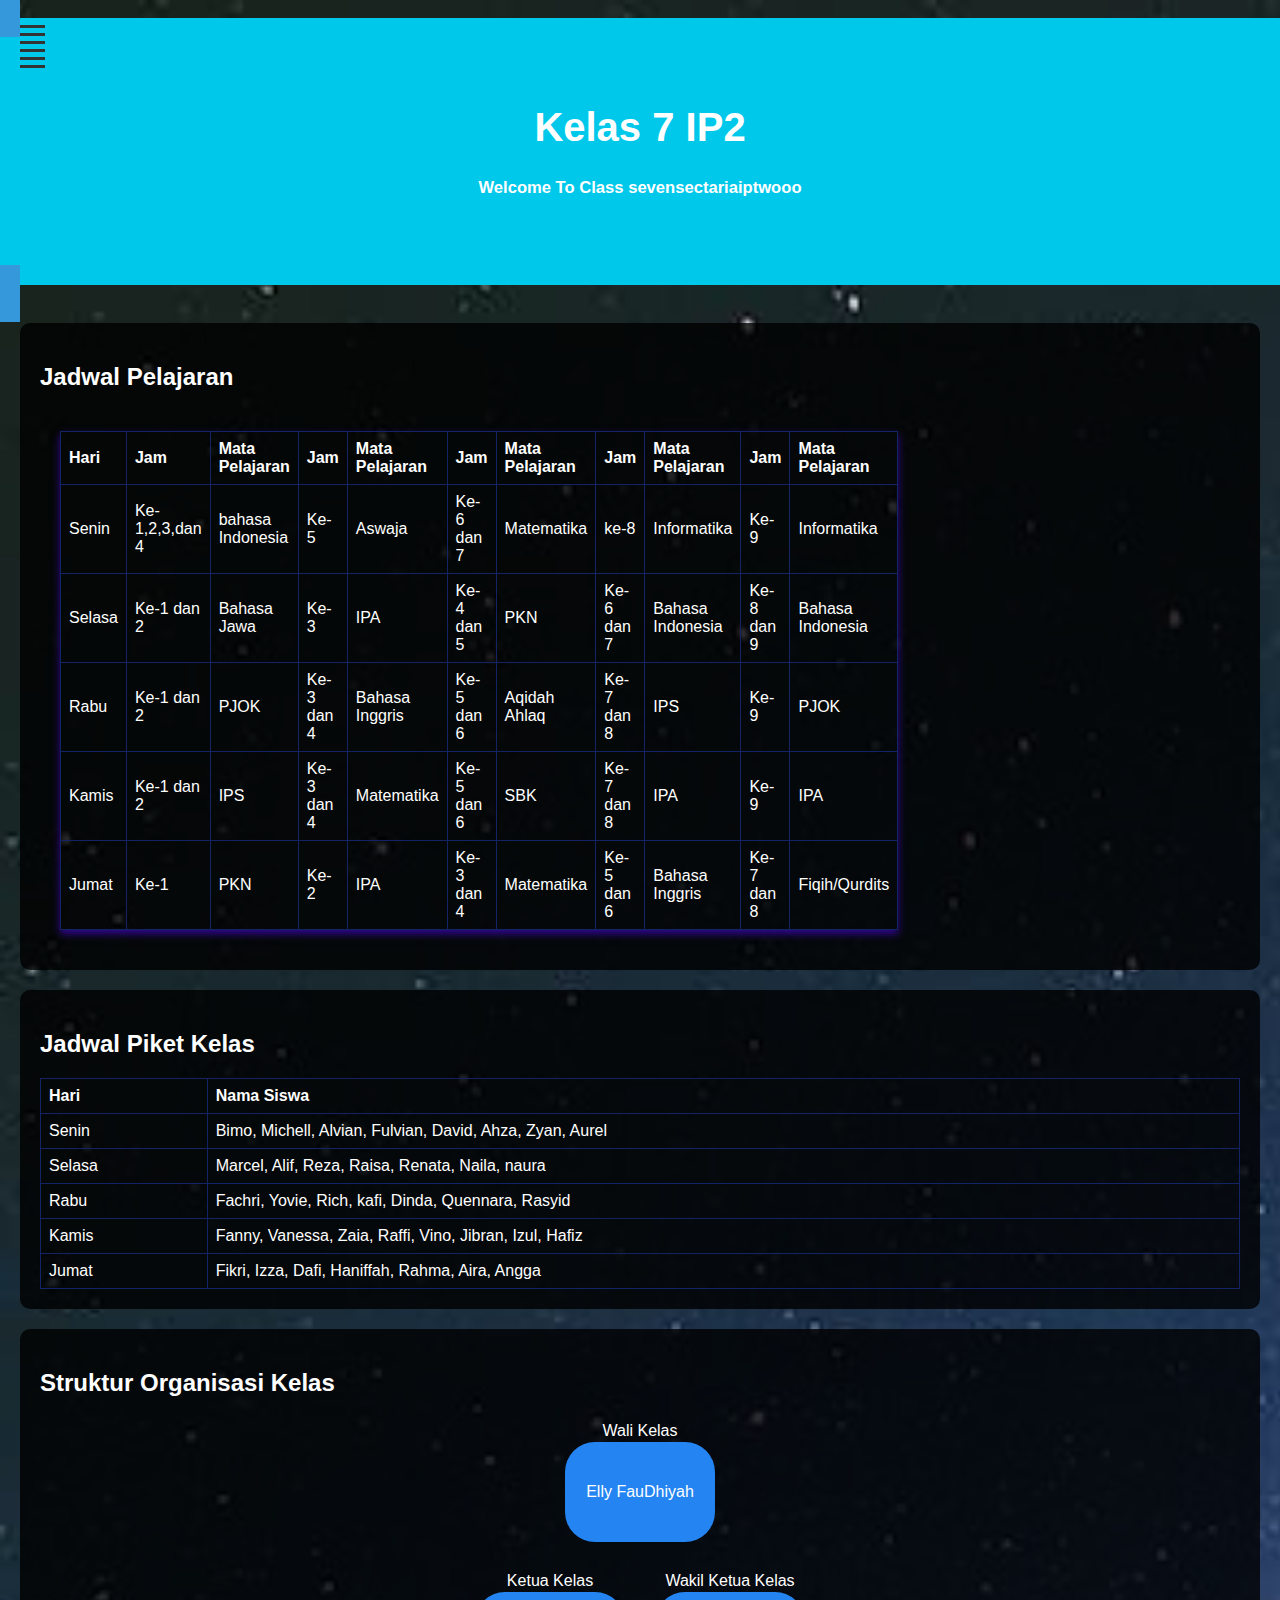
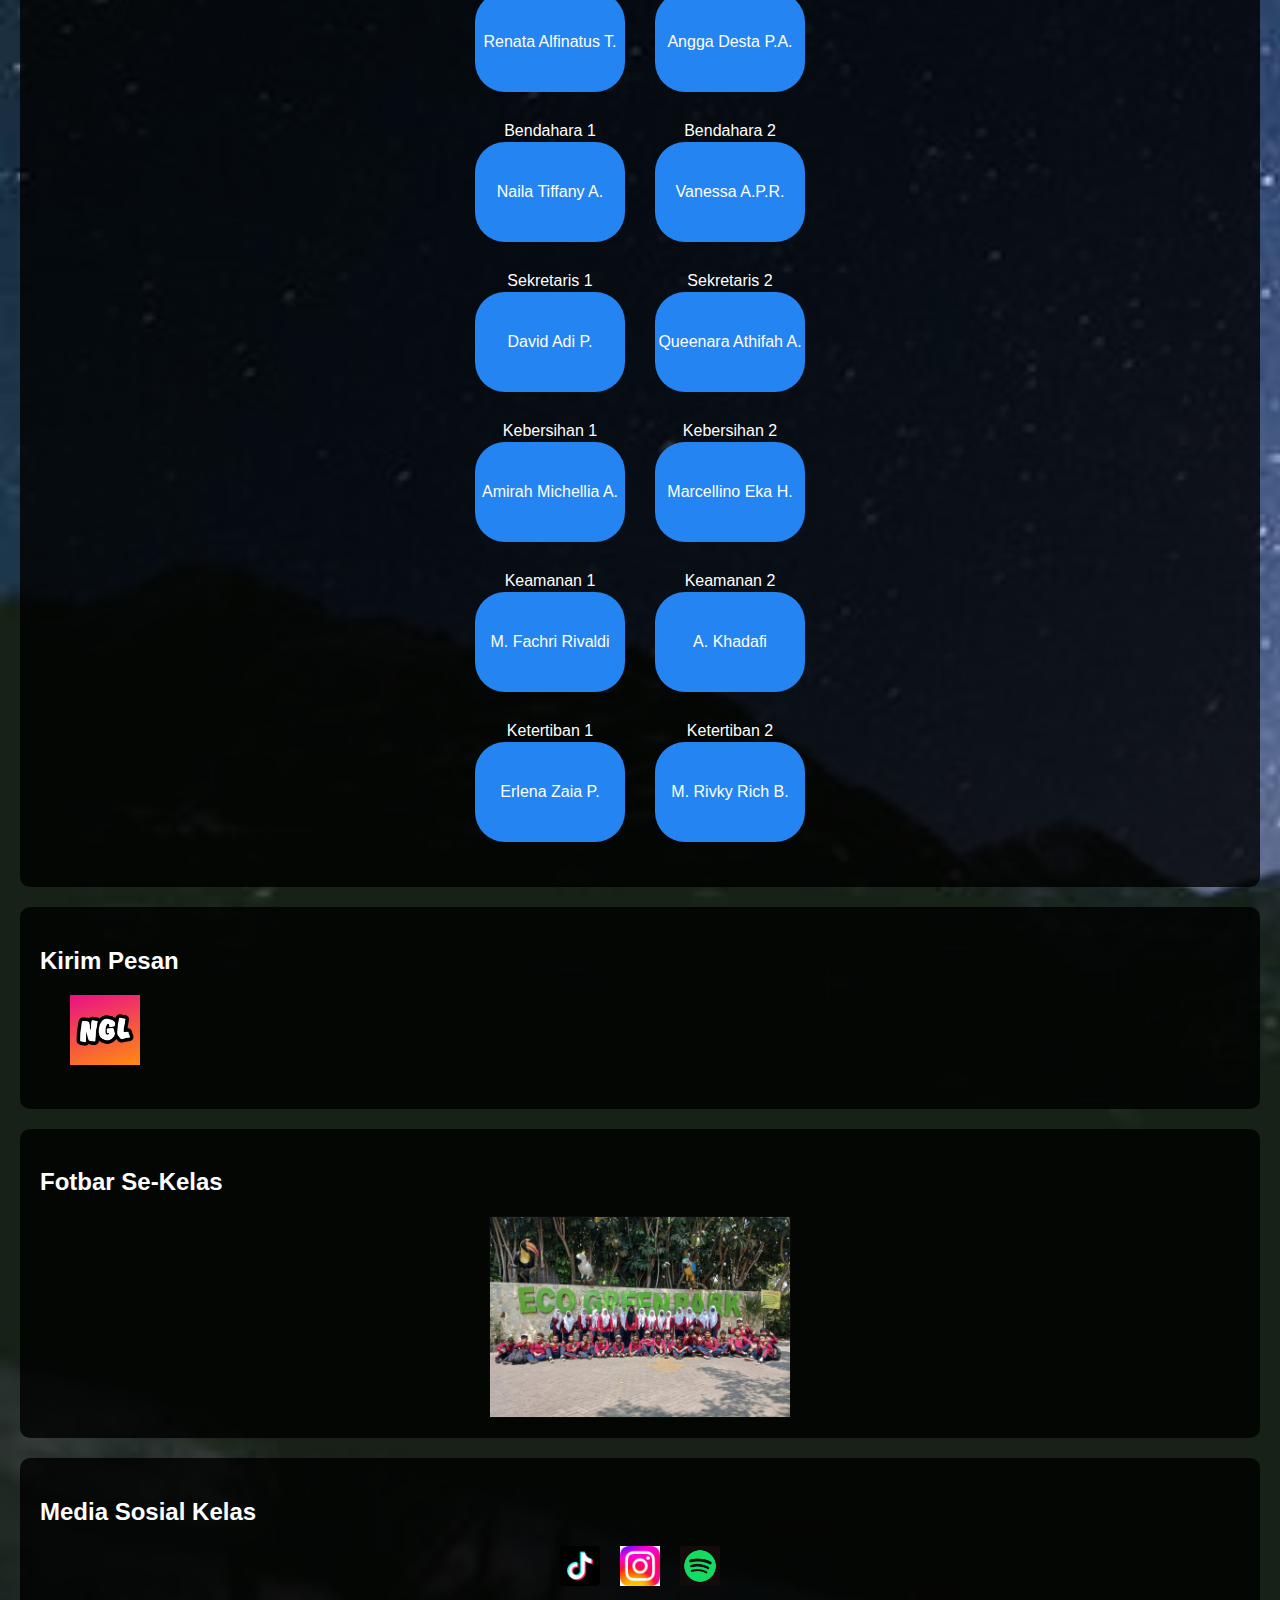
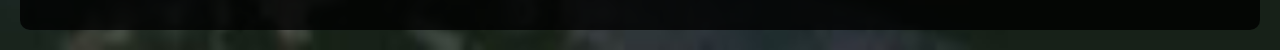
==== index.html @ a6d916be "Add files via upload" ====
<!DOCTYPE html>
<html lang="en">
<head>
  <meta charset="UTF-8">
  <meta name="viewport" content="width=device-width, initial-scale=1.0">
  <link rel="stylesheet" href="asset/styles/style.css" />
  <title> 7 IP2 website</title>
  
  

</head>
<body>
  

    <header class="clearfix">
    <div class="jumbotron">
    <h1>Kelas 7 IP2</h1>
    <h5>Welcome To Class sevensectariaiptwooo</h5>
    </div>
  </header>

  <div class="hamburger" onclick="toggleNav()">
     <span class="line"></span>
     <span class="line"></span>
     <span class="line"></span>
     <span class="line"></span>
     <span class="line"></span>
     <span class="line"></span>
     </div>

     <nav id="navbar">
        <li><a href="#Jadwal Pelajaran" onclick="closeNav()"> Pelajaran</a></li>
        <li><a href="#Jadwal Piket" onclick="closeNav()">Jadwal Piket</a></li>
        <li><a href="#Struktur Kelas" onclick="closeNav()">Struktur Kelas</a</>
        <li><a href="#Photo Kelas" onclick="closeNav()">Fotbar Se-Kelas</a></li>
        <li><a href="#Menfes" onclick="closeNav()">Menfes</a></li>
        <li><a href="#social-media" onclick="closeNav()">Medsos Kelas</a></li>
     </ul>
   </nav>
   
  

  <section>
    <h2 id="Jadwal Pelajaran">Jadwal Pelajaran</h2>
    <!-- Tambahkan jadwal pelajaran di sini -->
    <div class="table-container">
    <table class="card">
      <thead>
        <tr>
            <th>Hari</th>
            <th>Jam</th>
            <th>Mata Pelajaran</th>
            <th>Jam</th>
            <th>Mata Pelajaran</th>
            <th>Jam</th>
            <th>Mata Pelajaran</th>
            <th>Jam</th>
            <th>Mata Pelajaran</th>
            <th>Jam</th>
            <th>Mata Pelajaran</th>
        </tr>
      </thead>
      <tbody>
        
        <!-- Isi jadwal pelajaran disini -->
        <tr>
            <td>Senin</td>
            <td>Ke-1,2,3,dan 4</td>
            <td>bahasa Indonesia</td>
            <td>Ke-5</td>
            <td>Aswaja</td>
            <td>Ke-6 dan 7</td>
            <td>Matematika</td>
            <td>ke-8</td>
            <td>Informatika</td>
            <td>Ke-9</td>
            <td>Informatika</td>
        </tr>
        <tr>
            <td>Selasa</td>
            <td>Ke-1 dan 2</td>
            <td>Bahasa Jawa</td>
            <td>Ke-3</td>
            <td>IPA</td>
            <td>Ke-4 dan 5</td>
            <td>PKN</td>
            <td>Ke-6 dan 7</td>
            <td>Bahasa Indonesia</td>
            <td>Ke-8 dan 9</td>
            <td>Bahasa Indonesia</td>
        </tr>
        <tr>
            <td>Rabu</td>
            <td>Ke-1 dan 2</td>
            <td>PJOK</td>
            <td>Ke-3 dan 4</td>
            <td>Bahasa Inggris</td>
            <td>Ke-5 dan 6</td>
            <td>Aqidah Ahlaq</td>
            <td>Ke-7 dan 8</td>
            <td>IPS</td>
            <td>Ke-9</td>
            <td>PJOK</td>
        </tr>
        <tr>
            <td>Kamis</td>
            <td>Ke-1 dan 2</td>
            <td>IPS</td>
            <td>Ke-3 dan 4</td>
            <td>Matematika</td>
            <td>Ke-5 dan 6</td>
            <td>SBK</td>
            <td>Ke-7 dan 8</td>
            <td>IPA</td>
            <td>Ke-9</td>
            <td>IPA</td>
        </tr>
        <tr>
            <td>Jumat</td>
            <td>Ke-1</td>
            <td>PKN</td>
            <td>Ke-2</td>
            <td>IPA</td>
            <td>Ke-3 dan 4</td>
            <td>Matematika</td>
            <td>Ke-5 dan 6</td>
            <td>Bahasa Inggris</td>
            <td>Ke-7 dan 8</td>
            <td>Fiqih/Qurdits</td>
        </tr>
        <!-- Tambahkan baris lainnya sesuai kebutuhan -->
      </tbody>
    </table>
  </div>
      <!-- Tambahkan baris sesuai kebutuhan -->
 
  </section>

  <section>
    <h2 id="Jadwal Piket">Jadwal Piket Kelas</h2>
    <!-- Tambahkan jadwal piket di sini --><table>
            <tr>
              <th>Hari</th>
              <th>Nama Siswa</th>
          </tr>
          <!-- Isi jadwal piket disini -->
          <tr>
              <td>Senin</td>
              <td>Bimo, Michell, Alvian, Fulvian, David, Ahza, Zyan, Aurel</td>
          </tr>
          <tr>
              <td>Selasa</td>
              <td>Marcel, Alif, Reza, Raisa, Renata, Naila, naura</td>
          </tr>
          <tr>
              <td>Rabu</td>
              <td>Fachri, Yovie, Rich, kafi, Dinda, Quennara, Rasyid</td>
          </tr>
          <tr>
              <td>Kamis</td>
              <td>Fanny, Vanessa, Zaia, Raffi, Vino, Jibran, Izul, Hafiz</td>
          </tr>
          <tr>
              <td>Jumat</td>
              <td>Fikri, Izza, Dafi, Haniffah, Rahma, Aira, Angga</td>
          </tr>
          <!-- Tambahkan baris sesuai kebutuhan -->
      </table>

  </section>

  <section id="Struktur Kelas">
    <h2>Struktur Organisasi Kelas</h2>
    <div class="sammy-wrap" >
    <div id="container">
      <div class="box">
        <span class="task">Wali Kelas</span>
        <span class="name">Elly FauDhiyah</span>
      </div>
      </div>
      <div id="contaiker">
      <div class="branch left">
        <div class="box">
          <span class="task">Ketua Kelas</span>
          <span class="name">Renata Alfinatus T.</span>
        </div>
        <div class="box">
          <span class="task">Bendahara 1</span>
          <span class="name">Naila Tiffany A.</span>
        </div>
        <div class="box">
          <span class="task">Sekretaris 1</span>
          <span class="name">David Adi P.</span>
        </div>
        <div class="box">
          <span class="task">Kebersihan 1</span>
          <span class="name">Amirah Michellia A.</span>
        </div>
        <div class="box">
          <span class="task">Keamanan 1</span>
          <span class="name">M. Fachri Rivaldi</span>
        </div>
        <div class="box">
          <span class="task">Ketertiban 1</span>
          <span class="name">Erlena Zaia P.</span>
        </div>
      </div>
      <div class="branch right">
        <div class="box">
          <span class="task">Wakil Ketua Kelas</span>
          <span class="name">Angga Desta P.A.</span>
        </div>
        <div class="box">
          <span class="task">Bendahara 2</span>
          <span class="name">Vanessa A.P.R.</span>
        </div>
        <div class="box">
          <span class="task">Sekretaris 2</span>
          <span class="name">Queenara Athifah A.</span>
        </div>
        <div class="box">
          <span class="task">Kebersihan 2</span>
          <span class="name">Marcellino Eka H.</span>
        </div>
        <div class="box">
          <span class="task">Keamanan 2</span>
          <span class="name">A. Khadafi</span>
        </div>
        <div class="box">
          <span class="task">Ketertiban 2</span>
          <span class="name">M. Rivky Rich B.</span>
        </div>
      </div>
    </div>
    <svg id="lines"></svg>
    </div>
  
  </section>

  
  </section>

  <section id="Menfes">
    <h2>Kirim Pesan</h2>
    <!-- Tambahkan meme atau menfes di sini -->

  <div class="menfes-icons">
      <a href="https://confess.ngl.link/webkelas7ip2" target="_blank">
        <img src="asset/halaman-profil-VII IP2-images/image/unnamed.png" alt="NGL">
      </a>
  </div>
  </section>

  <section id="Photo Kelas">
    <h2>Fotbar Se-Kelas</h2>
    <!-- Tambahkan foto bersama kelas di sini -->
    <div id="slideshow">
      <div id="slides">
        <img class="slide" src="asset/halaman-profil-VII IP2-images/image/WhatsApp Image 2023-10-24 at 19.47.27.jpeg" alt="Gambar 1" onclick="openModal('asset/halaman-profil-VII IP2-images/image/WhatsApp Image 2023-10-24 at 19.47.27.jpeg')">
        <img class="slide" src="asset/halaman-profil-VII IP2-images/image/WhatsApp Image 2023-10-24 at 19.47.28.jpeg" alt="Gambar 2" onclick="openModal('asset/halaman-profil-VII IP2-images/image/WhatsApp Image 2023-10-24 at 19.47.28.jpeg')">
        <img class="slide" src="asset/halaman-profil-VII IP2-images/image/WhatsApp Image 2023-11-25 at 10.46.00.jpeg" alt="Gambar 3" onclick="openModal('asset/halaman-profil-VII IP2-images/image/WhatsApp Image 2023-11-25 at 10.46.00.jpeg')">
        <img class="slide" src="asset/halaman-profil-VII IP2-images/image/WhatsApp Image 2023-11-25 at 10.46.02.jpeg" alt="Gambar 4" onclick="openModal('asset/halaman-profil-VII IP2-images/image/WhatsApp Image 2023-11-25 at 10.46.02.jpeg')">
        <img class="slide" src="asset/halaman-profil-VII IP2-images/image/WhatsApp Image 2023-11-25 at 10.46.03.jpeg" alt="Gambar 5" onclick="openModal('asset/halaman-profil-VII IP2-images/image/WhatsApp Image 2023-11-25 at 10.46.03.jpeg')">
        <img class="slide" src="asset/halaman-profil-VII IP2-images/image/WhatsApp Image 2024-02-28 at 13.05.02.jpeg" alt="Gambar 6" onclick="openModal('asset/halaman-profil-VII IP2-images/image/WhatsApp Image 2024-02-28 at 13.05.02.jpeg')">
        <img class="slide" src="asset/halaman-profil-VII IP2-images/image/WhatsApp Image 2024-02-28 at 13.05.03.jpeg" alt="Gambar 7" onclick="openModal('asset/halaman-profil-VII IP2-images/image/WhatsApp Image 2024-02-28 at 13.05.03.jpeg')">
        <img class="slide" src="asset/halaman-profil-VII IP2-images/image/WhatsApp Image 2024-02-28 at 13.05.04.jpeg" alt="Gambar 8" onclick="openModal('asset/halaman-profil-VII IP2-images/image/WhatsApp Image 2024-02-28 at 13.05.04.jpeg')">
        <img class="slide" src="asset/halaman-profil-VII IP2-images/image/WhatsApp Image 2024-02-28 at 13.05.05.jpeg" alt="Gambar 9" onclick="openModal('asset/halaman-profil-VII IP2-images/image/WhatsApp Image 2024-02-28 at 13.05.05.jpeg')">
        <img class="slide" src="asset/halaman-profil-VII IP2-images/image/WhatsApp Image 2024-02-28 at 13.05.06.jpeg" alt="Gambar 10" onclick="openModal('asset/halaman-profil-VII IP2-images/image/WhatsApp Image 2024-02-28 at 13.05.06.jpeg')">
        <img class="slide" src="asset/halaman-profil-VII IP2-images/image/WhatsApp Image 2024-02-28 at 13.05.07.jpeg" alt="Gambar 11" onclick="openModal('asset/halaman-profil-VII IP2-images/image/WhatsApp Image 2024-02-28 at 13.05.07.jpeg')">
        <img class="slide" src="asset/halaman-profil-VII IP2-images/image/WhatsApp Image 2024-02-28 at 13.05.08.jpeg" alt="Gambar 12" onclick="openModal('asset/halaman-profil-VII IP2-images/image/WhatsApp Image 2024-02-28 at 13.05.08.jpeg')">
        <img class="slide" src="asset/halaman-profil-VII IP2-images/image/WhatsApp Image 2024-03-10 at 01.18.11.jpeg" alt="Gambar 13" onclick="openModal('asset/halaman-profil-VII IP2-images/image/WhatsApp Image 2024-03-10 at 01.18.11.jpeg')">
        <img class="slide" src="asset/halaman-profil-VII IP2-images/image/WhatsApp Image 2024-03-10 at 01.18.12.jpeg" alt="Gambar 14" onclick="openModal('asset/halaman-profil-VII IP2-images/image/WhatsApp Image 2024-03-10 at 01.18.12.jpeg')">
        <img class="slide" src="asset/halaman-profil-VII IP2-images/image/WhatsApp Image 2024-03-10 at 01.18.14.jpeg" alt="Gambar 15" onclick="openModal('asset/halaman-profil-VII IP2-images/image/WhatsApp Image 2024-03-10 at 01.18.14.jpeg')">
      </div>
    </div>

    <div id="myModal" class="modal">
      <span class="close" onclick="closeModal()">&times;</span>
      <img class="modal-content" id="modalImg">
    </div>

  </section>

  <section id="social-media">
    <h2>Media Sosial Kelas</h2>
    <!-- Tambahkan link media sosial kelas di sini -->



<div class="social-icons">
  <a href="https://www.tiktok.com/@seventh.sectraria?_t=8j0HTQHZT8s&_r=1" target="_blank">
    <img src="asset/halaman-profil-VII IP2-images/image/tiktok-7002866_960_720.webp" alt="Tik Tok">
  </a>
  
  <a href="https://www.instagram.com/seeiptwowithus?igsh=MXE1MXZjcWRlaGpmZg==" target="_blank">
    <img src="asset/halaman-profil-VII IP2-images/image/images (1).jpg" alt="Instagram">
  </a>

  <a href="https://open.spotify.com/playlist/5Wk9YM9R8IqM0K86hX1pXP?si=9zXJKxQGSXu4AfcZFlbmOA&pi=a-YixY9PS8R2CJ" target="_blank">
    <img src="asset/halaman-profil-VII IP2-images/image/Spotify_App_Logo.svg.png" alt="Spotify">
  </a>


  <!-- Tambahkan ikon media sosial lainnya sesuai kebutuhan -->
</div>



  </section>

  <script src="asset/styles/script.js"></script>

  

</body>
</html>
---- asset/styles/style.css ----
body {
    font-family: Arial, sans-serif, "Avenir Next", "Avenir";
    background-image: url(imge.jpeg); /* Ganti dengan nama file gambar dan format yang sesuai */
    background-size: cover;
    color: #ffffff;
    margin: 0;
    padding: 0;
    overflow:auto;
  }
  
  header {
    background-color: #3498db;
    padding: 20px;
    text-align: center;
    display: inline;
    flex-wrap: wrap;
    align-items: center;
    justify-content: space-between;
  }
  
  section {
    margin: 20px;
    padding: 20px;
    background-color: rgba(0, 0, 0, 0.8);
    border-radius: 10px;
  }
  
 

  .jumbotron {
    font-size: 20px;
    padding: 60px;
    background-color: #00c8eb;
    text-align: center;
    color: white;
  }

  th, td {
    border: 1px solid #142366;
    padding: 8px;
    text-align: left;
}

table {
  width: 100%;
  border-collapse: collapse;
  margin-top: 10px;
}

.hamburger {
  display: block;
  position: absolute;
  top: 20px;
  left: 20px;
  cursor: pointer;
  z-index: 100;
}

.line {
  display: block;
  width: 25px;
  height: 3px;
  background-color: #333;
  margin: 5px auto;
  transition: transform 0.3s ease;
}

#navbar {
  display: none;
  position: relative;
  top: 0;
  left: 0;
  width: 100%;
  height: 100%;
  background-color: rgba(0, 0, 0, 0.7);
  z-index: 90;
}

#navbar ul {
  display: flex;
  flex-direction: column;
  align-items: center;
  justify-content: center;
  height: 100%;
  list-style: none;
}

#navbar li {
  margin-bottom: 20px;
}

#navbar a {
  display: block;
  color: #fff;
  font-size: 16PX;
  text-decoration: none;
}

.open .line:nth-child(1) {
  transform: rotate(45deg);
  top: 15px;
}

.open .line:nth-child(2) {
  opacity: 0;
}

.open .line:nth-child(3) {
  transform: rotate(-45deg);
  top: 15px;
}


/* CSS untuk tampilan desktop */
.card {
  width: 3s00px; /* Sesuaikan dengan lebar card */
  margin: 20px;
}

.table-container {
  overflow-x: auto; /* Tambahkan scrollbar horizontal jika tabel melebihi lebar card */
}

/* CSS untuk tampilan seluler */
@media screen and (max-width: 1200px) {
  main {
    flex-flow: column nowrap;
  }
  main aside {
    align-self: center;
  }
}

 @media screen and (maX-width: 768px) {
  @media screen and (max-width: 768px) {
    nav ul {
      justify-content: center;
    }
   
    main aside {
      align-self: stretch;
    }
  }    
}



.slider-container {
  width: 100%;
  overflow: hidden;
}

.carousel {
  display: flex;
  transition: transform 5.0s ease-in-out;
}



.card {
  width: 700px; /* Adjust card width as needed */
  margin-right: 20px; /* Space between cards, adjust as needed */
  box-shadow: 0 4px 8px rgb(49, 7, 146);
  overflow: hidden;
}

.card img {
  width: 100%;
  height: auto;
  display: block;
}


#slideshow {
  width: 300px;
  height: 200px;
  overflow: hidden;
  border: 1px solid #0a0a0a;
  margin: 0 auto;
  text-align: center;
  font-weight: bold;
}

#slides {
  display: flex;
  transition: transform 0.5s ease-in-out;
}

.slide {
  width: 100%;
  flex: 0 0 auto;
}

.social-icons {
  display: flex;
  justify-content: center;
  margin: 20px;
}

.social-icons a {
  margin: 0 10px;
  text-decoration: none;
}

.social-icons img {
  width: 40px; /* Sesuaikan ukuran gambar sesuai keinginan */
  height: auto;
}

.clearfix::after {
  content: "";
  display: table;
  clear: both;
}

.menfes-icons {
  display: flex;
  justify-content: left;
  margin: 20px;
}

.menfes-icons a {
  margin: 0 10px;
  text-decoration: none;
}

.menfes-icons img {
  width: 70px; /* Sesuaikan ukuran gambar sesuai keinginan */
  height: auto;
}

#container {
  display: flex;
  flex-direction: column;
  align-items: center;
}

#contaiker {
  display: flex;
  justify-content: center;
  align-items: center;
}

.box {
  width: 150px;
  height: 100px;
  background-color: #2484f1;
  border-radius: 30px;
  margin:25px;
  display: flex;
  flex-direction: column;
  justify-content: center;
  align-items: center;
  position: relative;
}

.task {
  position: absolute;
  top: -20px;
}

.branch {
  display: flex;
  flex-direction: column;
}

.left {
  margin-right: -10px;
}

.right {
  margin-left: -10px;
}

circle {
  fill: rgb(196, 20, 20);
}

svg {
  position: absolute;
}

.sammy-nowrap-2 {
  border-radius: 6px;
  background-color: aliceblue;
  border: 2px dashed gray;
  max-width: 70%;
  padding: 1em;
  margin-bottom: .4em;
  white-space: nowrap;
  overflow: hidden;
  text-overflow: ellipsis;
}

.modal {
  display: none;
  position: fixed;
  z-index: 1;
  padding-top: 100px;
  left: 0;
  top: 0;
  width: 100%;
  height: 100%;
  overflow: auto;
  background-color: rgb(0,0,0);
  background-color: rgba(0,0,0,0.9);
}

.modal-content {
  margin: auto;
  display: block;
  width: 80%;
  max-width: 700px;
}

.close {
  position: absolute;
  top: 15px;
  right: 35px;
  color: #f1f1f1;
  font-size: 40px;
  font-weight: bold;
  transition: 0.3s;
}

.close:hover,
.close:focus {
  color: #bbb;
  text-decoration: none;
  cursor: pointer;
}

.gallery {
  display: flex;
  flex-wrap: wrap;
  justify-content: center;
}

.gallery img {
  width: 200px;
  margin: 10px;
  cursor: pointer;
}
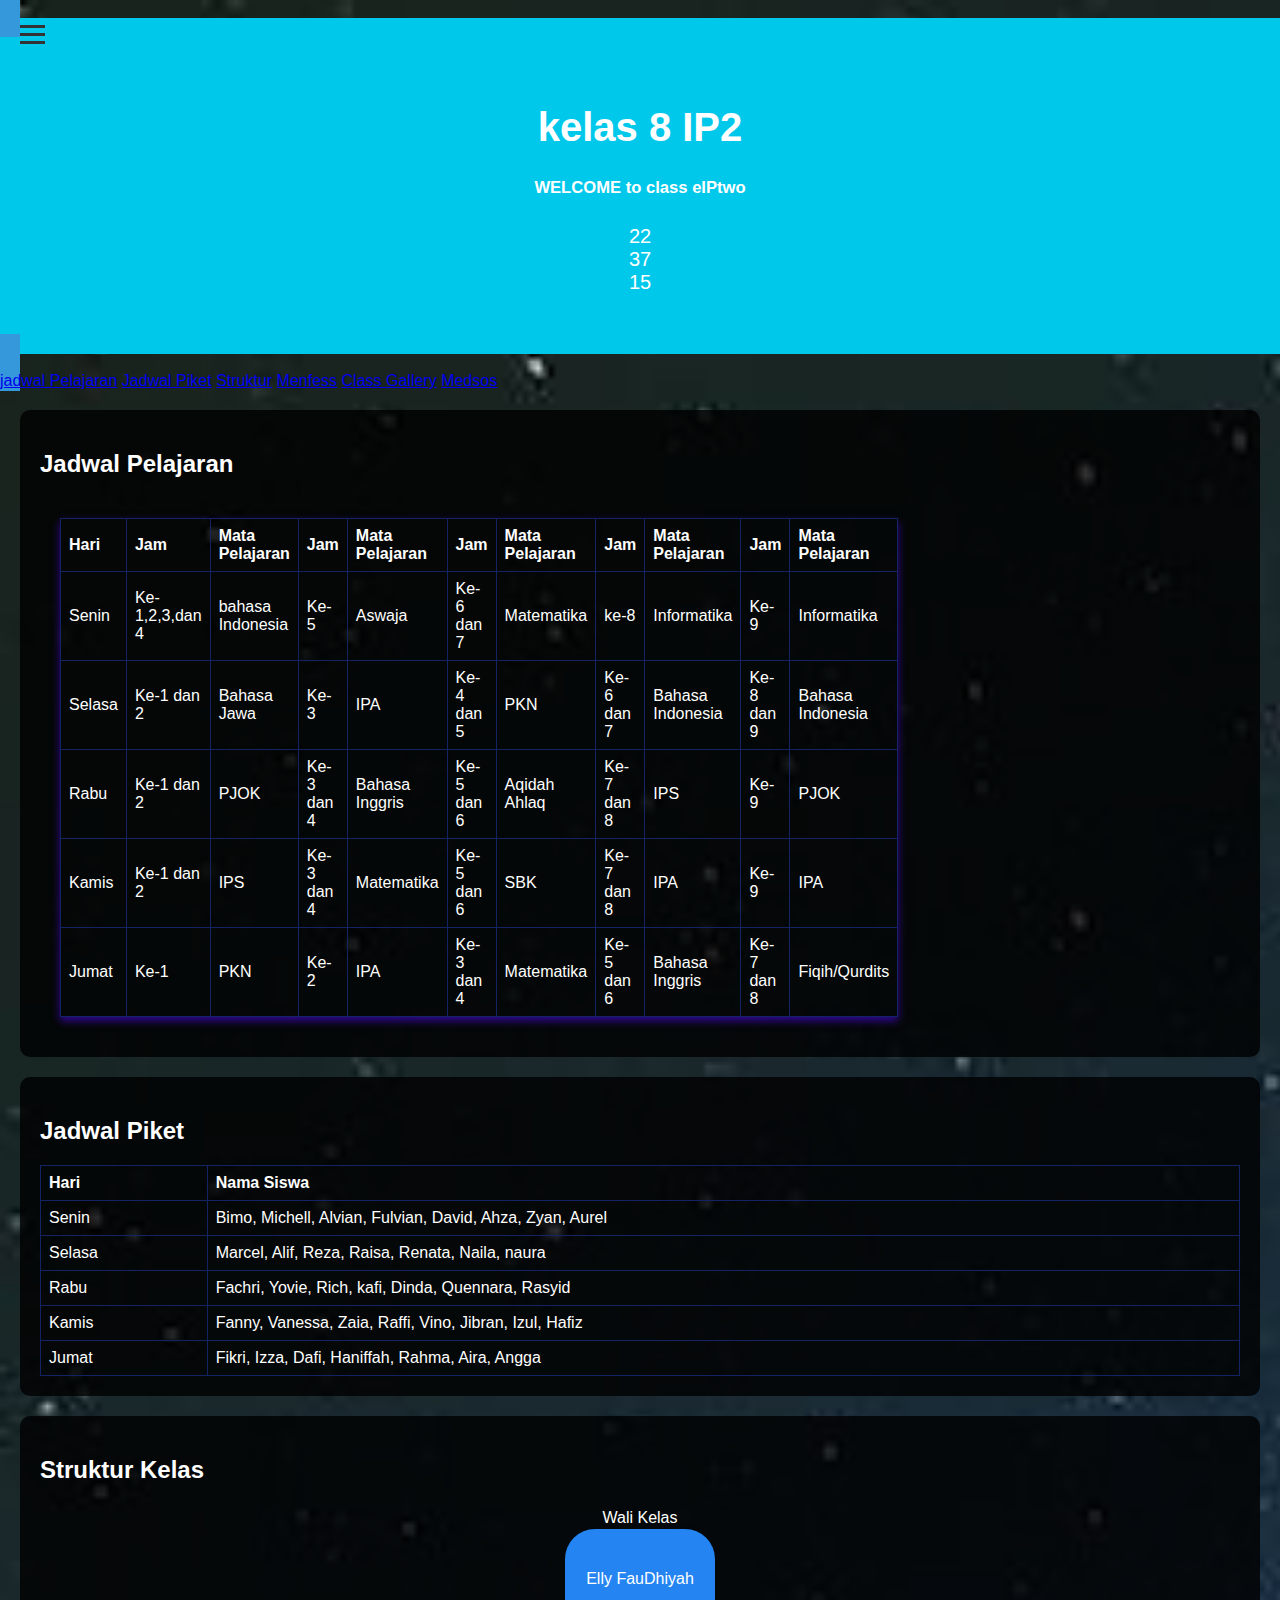
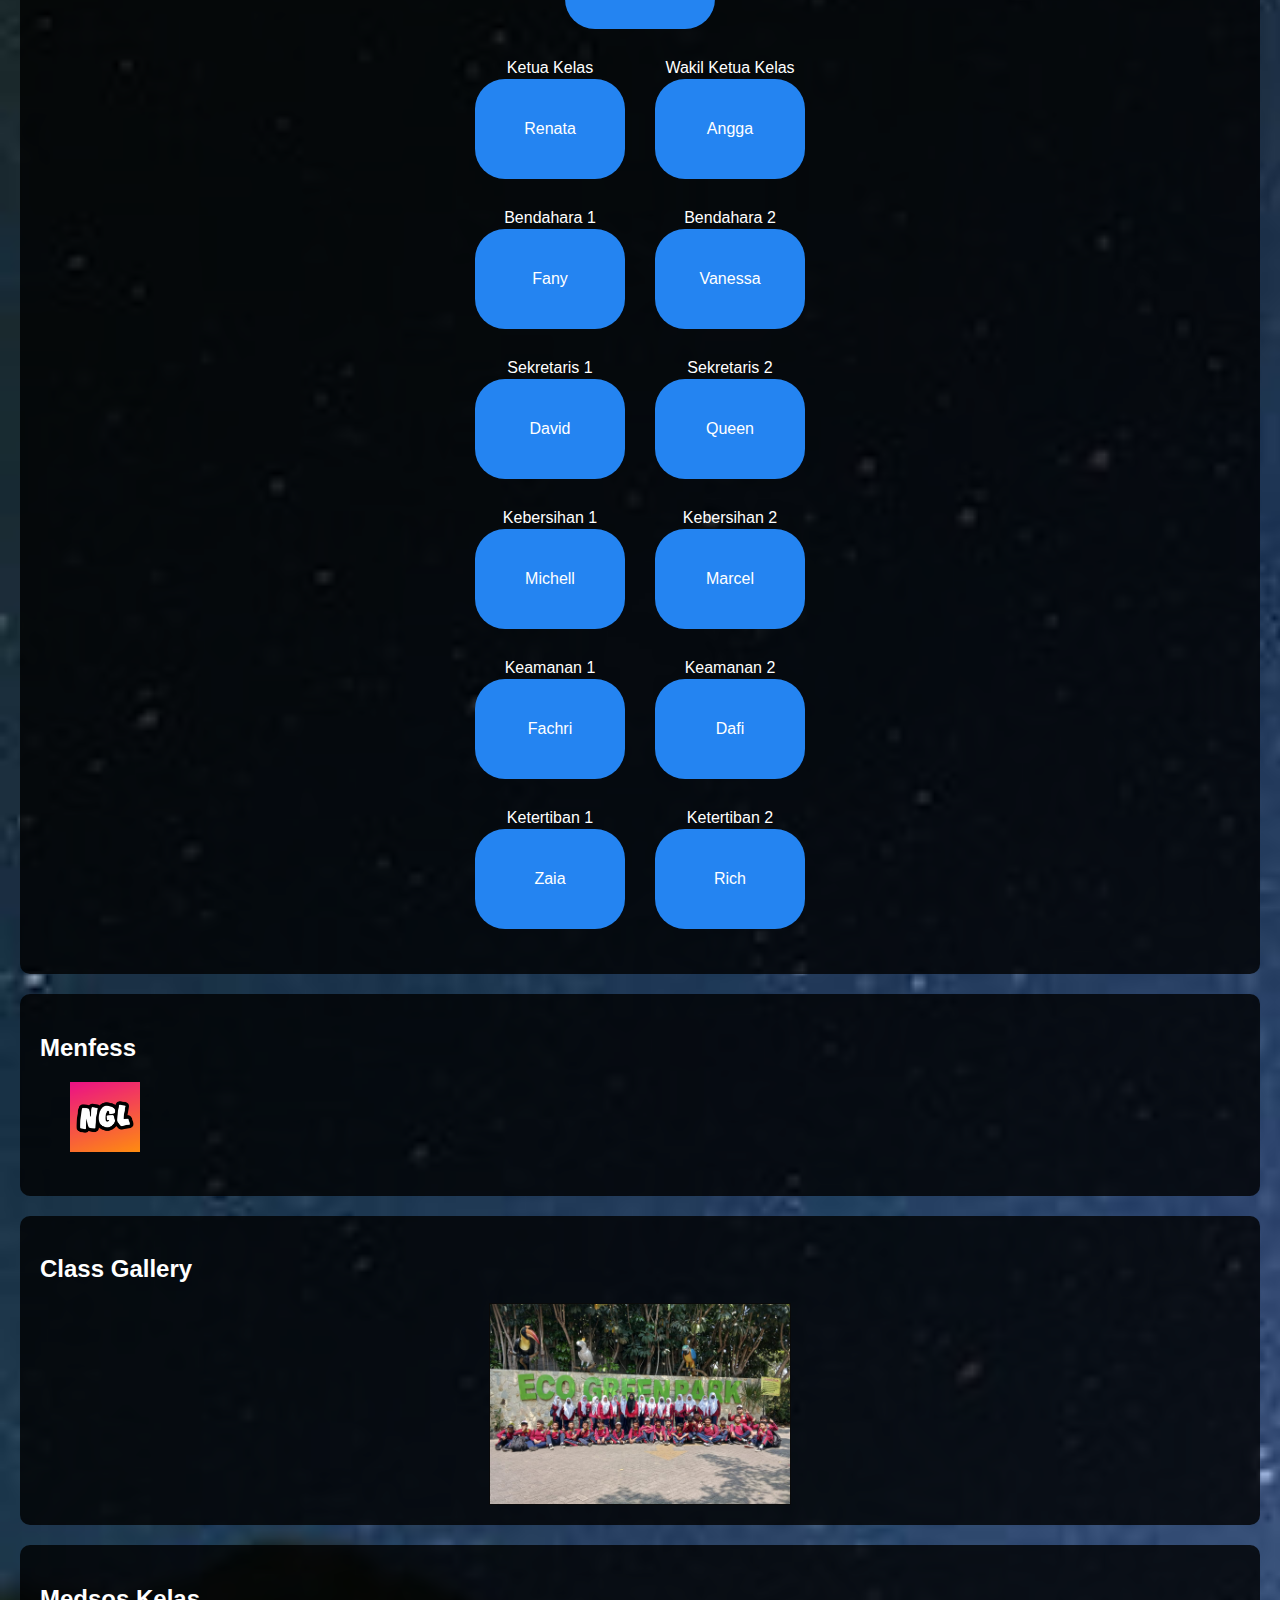
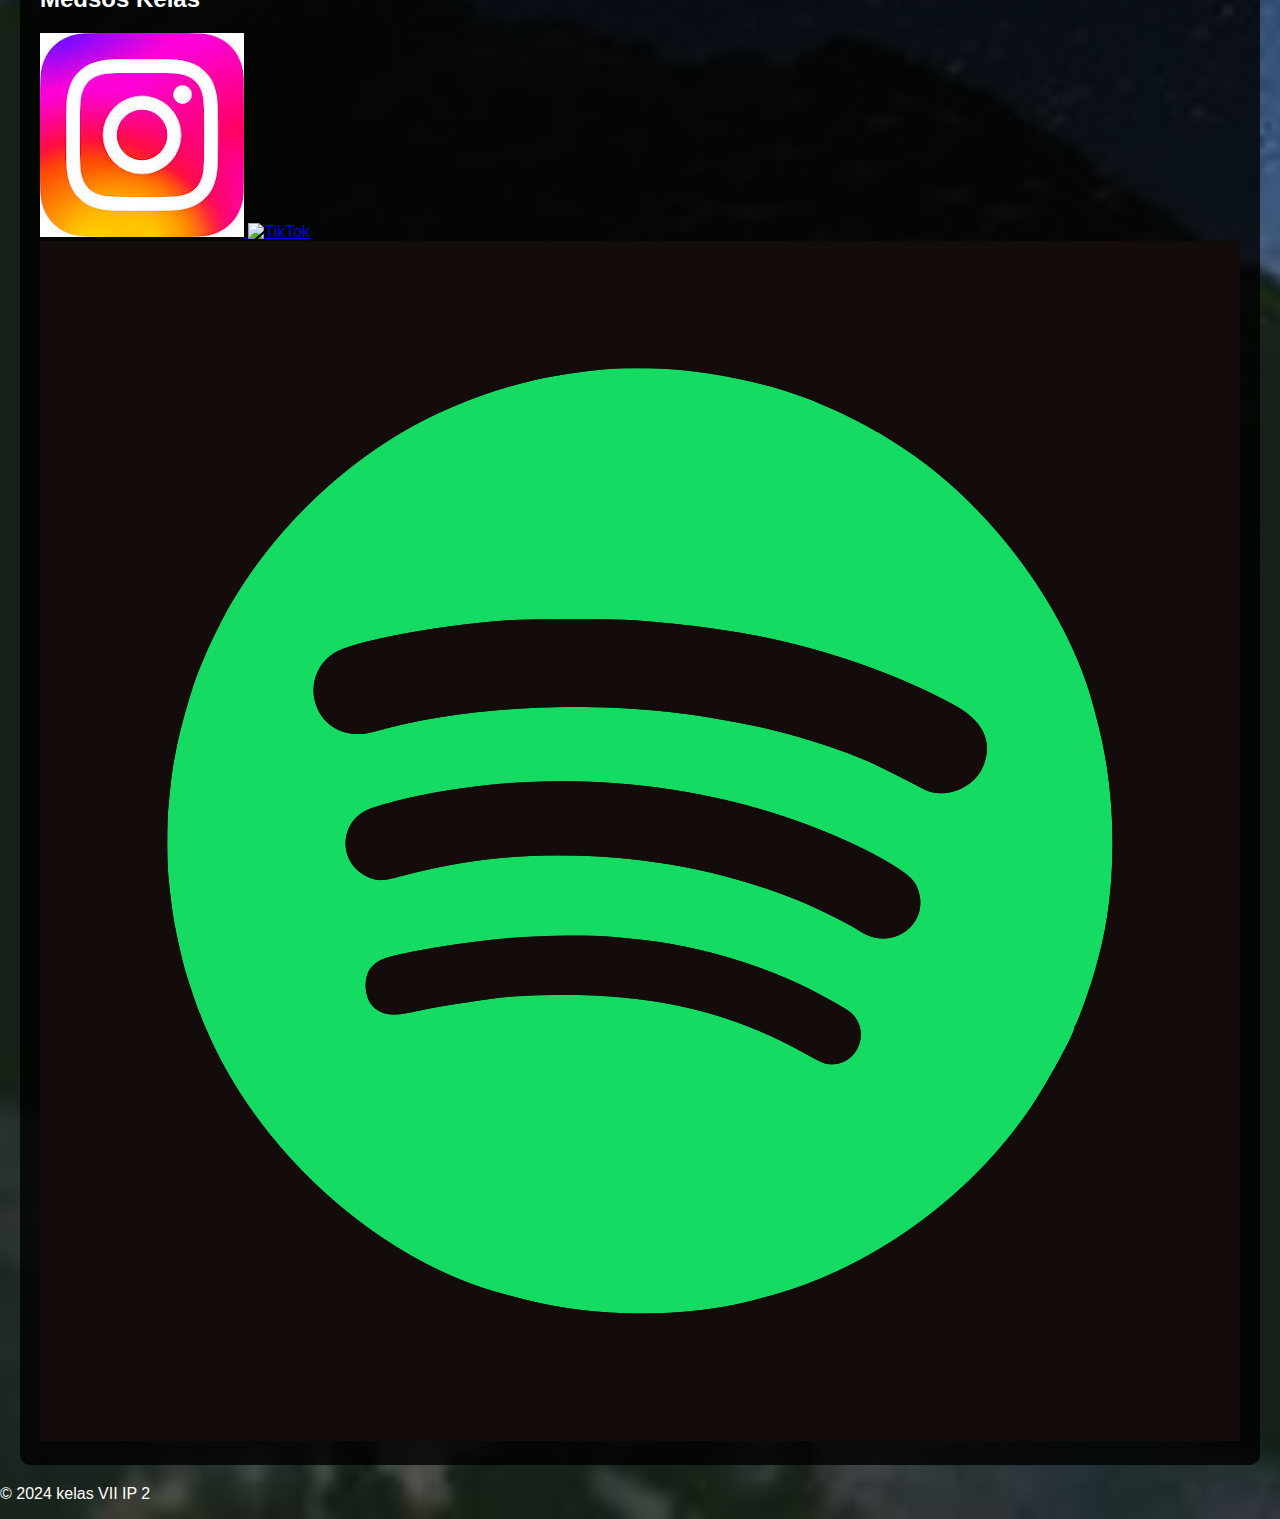
==== commit 5295e58e: "Add files via upload" ====
--- a/index.html
+++ b/index.html
@@ -4,7 +4,10 @@
   <meta charset="UTF-8">
   <meta name="viewport" content="width=device-width, initial-scale=1.0">
   <link rel="stylesheet" href="asset/styles/style.css" />
-  <title> 7 IP2 website</title>
+  <title> 8 IP2 website</title>
+
+  <link rel="website icon" type="png"
+  href="asset/halaman-profil-VII IP2-images/image/WhatsApp Image 2024-04-12 at 00.40.36.jpeg">
   
   
 
@@ -14,34 +17,42 @@
 
     <header class="clearfix">
     <div class="jumbotron">
-    <h1>Kelas 7 IP2</h1>
-    <h5>Welcome To Class sevensectariaiptwooo</h5>
+      <h1>kelas  8 IP2</h1>
+      <div class="cokiper">
+        <h5 class="text-bounce">
+    <span>WELCOME</span> <span>to</span> <span>class</span> <span>eIPtwo</span>
+    </h5>
+    </div>
+    <div class="glowing-text">
+          <div class="banner">
+      <div class="angkat">22</div>
+      <div class="angka">37</div>
+      <div class="angkap">15</div>
+  </div>
     </div>
   </header>
 
-  <div class="hamburger" onclick="toggleNav()">
-     <span class="line"></span>
-     <span class="line"></span>
-     <span class="line"></span>
-     <span class="line"></span>
-     <span class="line"></span>
-     <span class="line"></span>
-     </div>
-
-     <nav id="navbar">
-        <li><a href="#Jadwal Pelajaran" onclick="closeNav()"> Pelajaran</a></li>
-        <li><a href="#Jadwal Piket" onclick="closeNav()">Jadwal Piket</a></li>
-        <li><a href="#Struktur Kelas" onclick="closeNav()">Struktur Kelas</a</>
-        <li><a href="#Photo Kelas" onclick="closeNav()">Fotbar Se-Kelas</a></li>
-        <li><a href="#Menfes" onclick="closeNav()">Menfes</a></li>
-        <li><a href="#social-media" onclick="closeNav()">Medsos Kelas</a></li>
-     </ul>
-   </nav>
-   
-  
+  <div class="hamburger" onclick="toggleMenu(this)">
+    <div class="line"></div>
+    <div class="line"></div>
+    <div class="line"></div>
+  </div>
+  <div class="menu" id="menu">
+    <a href="javascript:void(0)" onclick="toggleMenu(this)">
+    <a href="#Jadwal Pelajaran" onclick="navigateTo('Jaadwal Pelajaran')">jadwal Pelajaran</a>
+    <a href="#Jadwal Piket" onclick="navigateTo('Jadwal Piket')">Jadwal Piket</a>
+    <a href="#Struktur Kelas" onclick="navigateTo('Struktur Kelas')">Struktur</a>
+    <a href="#Menfes" onclick="navigateTo('Menfes')">Menfess</a>
+    <a href="#Photo Kelas" onclick="navigateTo('Photo Kelas')">Class Gallery</a>
+    <a href="#social-media" onclick="navigateTo('social-media')">Medsos</a>
+  </div>
+
+
 
   <section>
+    <div class="efek-text">
     <h2 id="Jadwal Pelajaran">Jadwal Pelajaran</h2>
+    </div>
     <!-- Tambahkan jadwal pelajaran di sini -->
     <div class="table-container">
     <table class="card">
@@ -137,7 +148,9 @@
   </section>
 
   <section>
-    <h2 id="Jadwal Piket">Jadwal Piket Kelas</h2>
+    <div class="efek-text">
+    <h2 id="Jadwal Piket">Jadwal Piket </h2>
+    </div>
     <!-- Tambahkan jadwal piket di sini --><table>
             <tr>
               <th>Hari</th>
@@ -168,9 +181,12 @@
       </table>
 
   </section>
+ 
 
   <section id="Struktur Kelas">
-    <h2>Struktur Organisasi Kelas</h2>
+    <div class="efek-text">
+    <h2>Struktur Kelas</h2>
+    </div>
     <div class="sammy-wrap" >
     <div id="container">
       <div class="box">
@@ -182,53 +198,53 @@
       <div class="branch left">
         <div class="box">
           <span class="task">Ketua Kelas</span>
-          <span class="name">Renata Alfinatus T.</span>
+          <span class="name">Renata </span>
         </div>
         <div class="box">
           <span class="task">Bendahara 1</span>
-          <span class="name">Naila Tiffany A.</span>
+          <span class="name">Fany</span>
         </div>
         <div class="box">
           <span class="task">Sekretaris 1</span>
-          <span class="name">David Adi P.</span>
+          <span class="name">David</span>
         </div>
         <div class="box">
           <span class="task">Kebersihan 1</span>
-          <span class="name">Amirah Michellia A.</span>
+          <span class="name">Michell</span>
         </div>
         <div class="box">
           <span class="task">Keamanan 1</span>
-          <span class="name">M. Fachri Rivaldi</span>
+          <span class="name">Fachri</span>
         </div>
         <div class="box">
           <span class="task">Ketertiban 1</span>
-          <span class="name">Erlena Zaia P.</span>
+          <span class="name">Zaia</span>
         </div>
       </div>
       <div class="branch right">
         <div class="box">
           <span class="task">Wakil Ketua Kelas</span>
-          <span class="name">Angga Desta P.A.</span>
+          <span class="name">Angga</span>
         </div>
         <div class="box">
           <span class="task">Bendahara 2</span>
-          <span class="name">Vanessa A.P.R.</span>
+          <span class="name">Vanessa</span>
         </div>
         <div class="box">
           <span class="task">Sekretaris 2</span>
-          <span class="name">Queenara Athifah A.</span>
+          <span class="name">Queen</span>
         </div>
         <div class="box">
           <span class="task">Kebersihan 2</span>
-          <span class="name">Marcellino Eka H.</span>
+          <span class="name">Marcel</span>
         </div>
         <div class="box">
           <span class="task">Keamanan 2</span>
-          <span class="name">A. Khadafi</span>
+          <span class="name">Dafi</span>
         </div>
         <div class="box">
           <span class="task">Ketertiban 2</span>
-          <span class="name">M. Rivky Rich B.</span>
+          <span class="name">Rich</span>
         </div>
       </div>
     </div>
@@ -237,11 +253,11 @@
   
   </section>
 
-  
-  </section>
 
   <section id="Menfes">
-    <h2>Kirim Pesan</h2>
+    <div class="efek-text">
+    <h2>Menfess</h2>
+    </div>
     <!-- Tambahkan meme atau menfes di sini -->
 
   <div class="menfes-icons">
@@ -252,7 +268,9 @@
   </section>
 
   <section id="Photo Kelas">
-    <h2>Fotbar Se-Kelas</h2>
+    <div class="efek-text">
+    <h2>Class Gallery</h2>
+    </div>
     <!-- Tambahkan foto bersama kelas di sini -->
     <div id="slideshow">
       <div id="slides">
@@ -271,6 +289,10 @@
         <img class="slide" src="asset/halaman-profil-VII IP2-images/image/WhatsApp Image 2024-03-10 at 01.18.11.jpeg" alt="Gambar 13" onclick="openModal('asset/halaman-profil-VII IP2-images/image/WhatsApp Image 2024-03-10 at 01.18.11.jpeg')">
         <img class="slide" src="asset/halaman-profil-VII IP2-images/image/WhatsApp Image 2024-03-10 at 01.18.12.jpeg" alt="Gambar 14" onclick="openModal('asset/halaman-profil-VII IP2-images/image/WhatsApp Image 2024-03-10 at 01.18.12.jpeg')">
         <img class="slide" src="asset/halaman-profil-VII IP2-images/image/WhatsApp Image 2024-03-10 at 01.18.14.jpeg" alt="Gambar 15" onclick="openModal('asset/halaman-profil-VII IP2-images/image/WhatsApp Image 2024-03-10 at 01.18.14.jpeg')">
+        <img class="slide" src="asset/halaman-profil-VII IP2-images/image/WhatsApp Image 2024-07-12 at 23.20.28.jpeg" alt="Gambar 16" onclick="openModal('asset/halaman-profil-VII IP2-images/image/WhatsApp Image 2024-07-12 at 23.20.28.jpeg')">
+        <img class="slide" src="asset/halaman-profil-VII IP2-images/image/WhatsApp Image 2024-07-12 at 23.30.25 (1).jpeg" alt="Gambar 17" onclick="openModal('asset/halaman-profil-VII IP2-images/image/WhatsApp Image 2024-07-12 at 23.30.25 (1).jpeg')">
+        <img class="slide" src="asset/halaman-profil-VII IP2-images/image/WhatsApp Image 2024-07-12 at 23.30.25.jpeg" alt="Gambar 18" onclick="openModal('asset/halaman-profil-VII IP2-images/image/WhatsApp Image 2024-07-12 at 23.30.25.jpeg')">
+        <img class="slide" src="asset/halaman-profil-VII IP2-images/image/WhatsApp Image 2024-07-12 at 23.30.26.jpeg" alt="Gambar 19" onclick="openModal('asset/halaman-profil-VII IP2-images/image/WhatsApp Image 2024-07-12 at 23.30.26.jpeg')">
       </div>
     </div>
 
@@ -282,35 +304,32 @@
   </section>
 
   <section id="social-media">
-    <h2>Media Sosial Kelas</h2>
+    <div class="efek-text">
+    <h2>Medsos Kelas</h2>
+    </div>
     <!-- Tambahkan link media sosial kelas di sini -->
 
-
-
-<div class="social-icons">
-  <a href="https://www.tiktok.com/@seventh.sectraria?_t=8j0HTQHZT8s&_r=1" target="_blank">
-    <img src="asset/halaman-profil-VII IP2-images/image/tiktok-7002866_960_720.webp" alt="Tik Tok">
-  </a>
-  
-  <a href="https://www.instagram.com/seeiptwowithus?igsh=MXE1MXZjcWRlaGpmZg==" target="_blank">
-    <img src="asset/halaman-profil-VII IP2-images/image/images (1).jpg" alt="Instagram">
-  </a>
-
-  <a href="https://open.spotify.com/playlist/5Wk9YM9R8IqM0K86hX1pXP?si=9zXJKxQGSXu4AfcZFlbmOA&pi=a-YixY9PS8R2CJ" target="_blank">
-    <img src="asset/halaman-profil-VII IP2-images/image/Spotify_App_Logo.svg.png" alt="Spotify">
-  </a>
-
-
-  <!-- Tambahkan ikon media sosial lainnya sesuai kebutuhan -->
-</div>
-
-
-
-  </section>
+    <div class="social-media-buttons">
+      <a href="https://www.instagram.com/seeiptwowithus?igsh=MXE1MXZjcWRlaGpmZg==" target="_blank" class="social-media-button instagram">
+          <img src="asset/halaman-profil-VII IP2-images/image/images (1).jpg" alt="Instagram">
+      </a>
+      <a href="https://www.tiktok.com/@seventh.sectraria?_t=8j0HTQHZT8s&_r=1" target="_blank" class="social-media-button tiktok">
+          <img src="asset/halaman-profil-VII IP2-images/image/download (1).png" alt="TikTok">
+      </a>
+      <a href="https://open.spotify.com/playlist/5Wk9YM9R8IqM0K86hX1pXP?si=9zXJKxQGSXu4AfcZFlbmOA&pi=a-YixY9PS8R2CJ" target="_blank" class="social-media-button spotify">
+          <img src="asset/halaman-profil-VII IP2-images/image/Spotify_App_Logo.svg.png" alt="Spotify">
+      </a>
+  </div>
+    
+
+
+  </section>
+
+   <footer>
+     <p>&#169; 2024 kelas VII IP 2    </footer>
 
   <script src="asset/styles/script.js"></script>
 
-  
 
 </body>
 </html>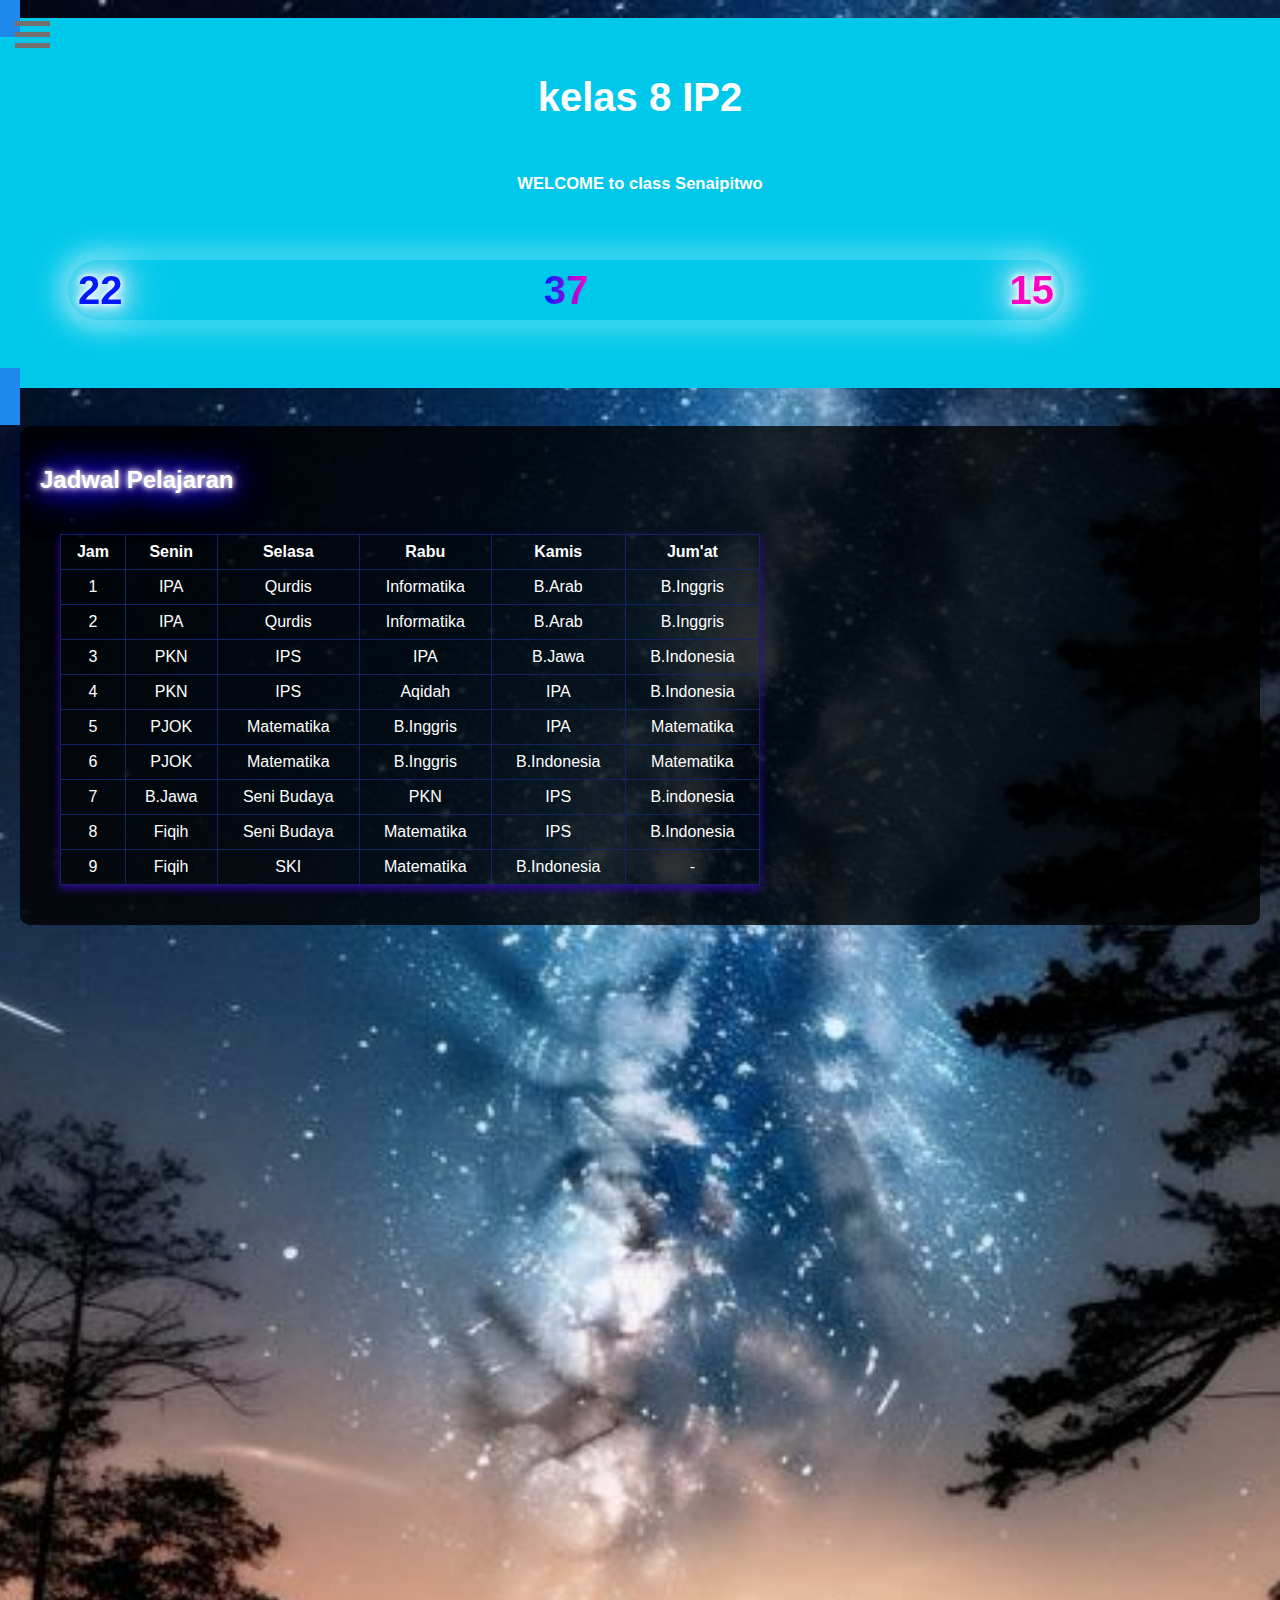
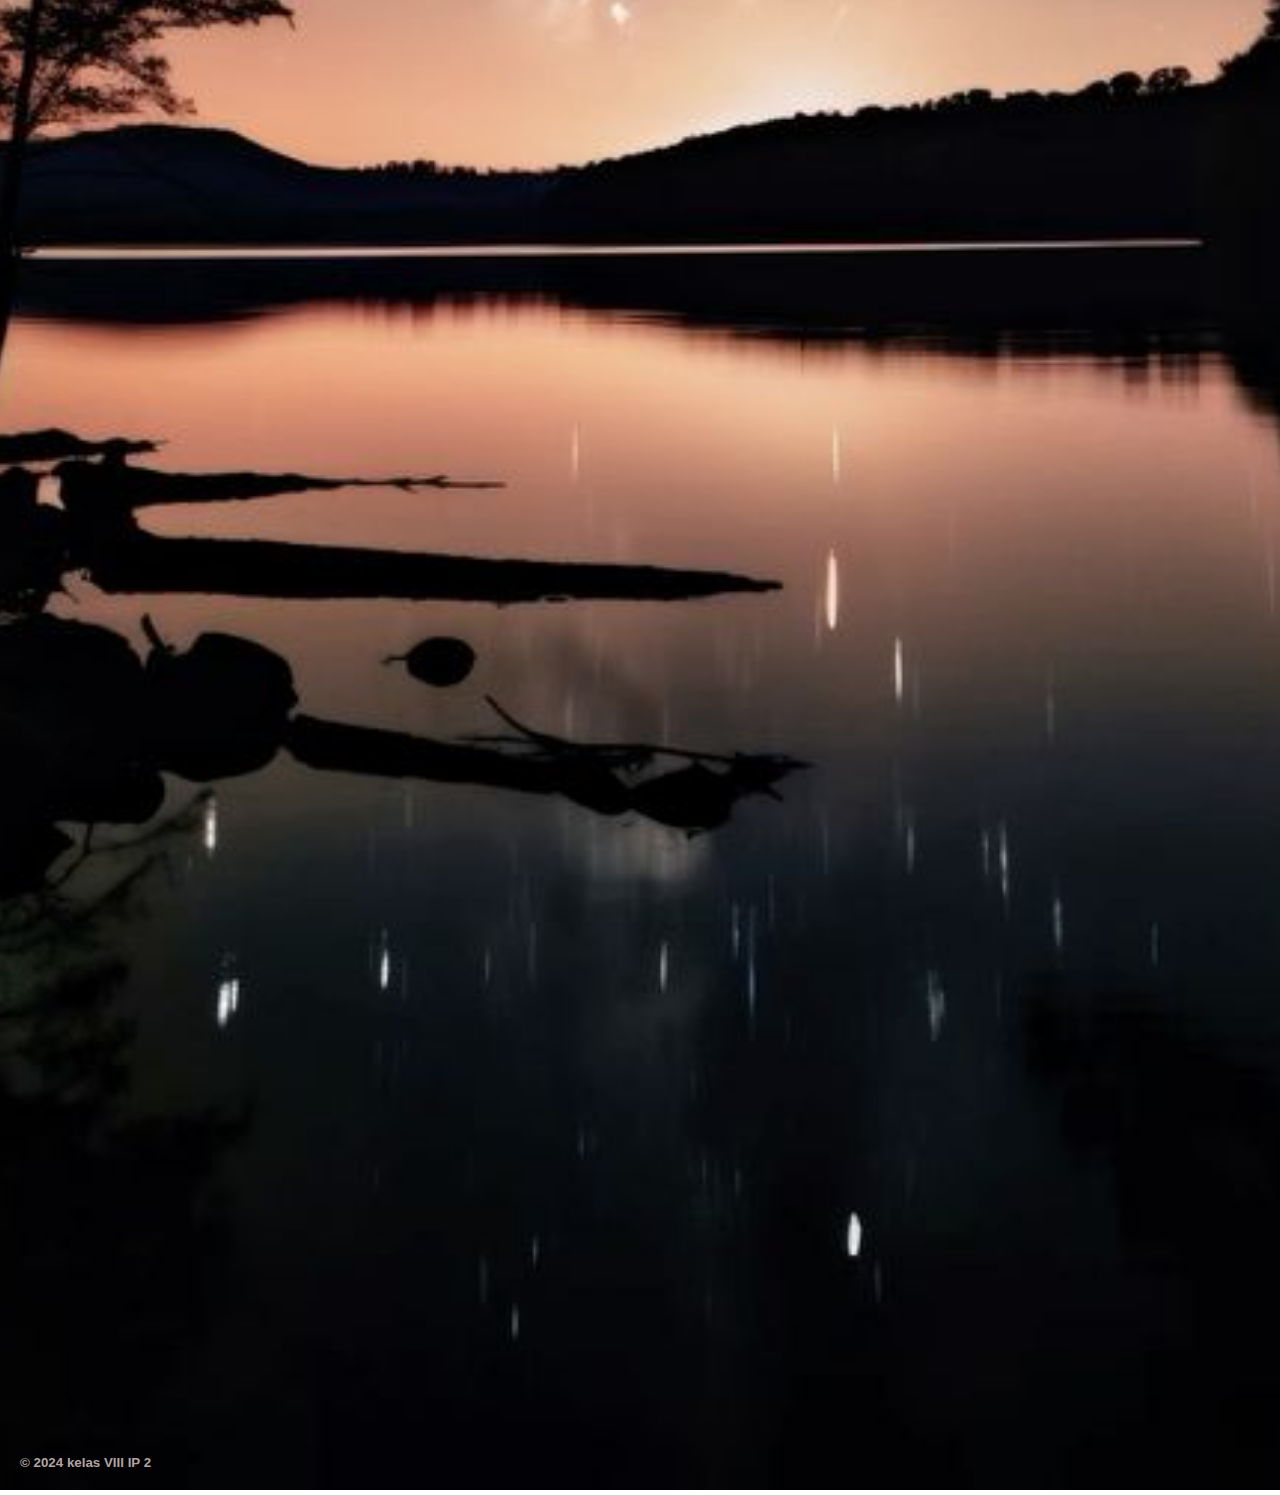
==== commit e2770720: "Add files via upload" ====
--- a/index.html
+++ b/index.html
@@ -7,7 +7,7 @@
   <title> 8 IP2 website</title>
 
   <link rel="website icon" type="png"
-  href="asset/halaman-profil-VII IP2-images/image/WhatsApp Image 2024-04-12 at 00.40.36.jpeg">
+  href="asset/halaman-profil-VII IP2-images/image/WhatsApp Image 2024-10-02 at 21.45.29.jpeg">
   
   
 
@@ -20,7 +20,7 @@
       <h1>kelas  8 IP2</h1>
       <div class="cokiper">
         <h5 class="text-bounce">
-    <span>WELCOME</span> <span>to</span> <span>class</span> <span>eIPtwo</span>
+    <span>WELCOME</span> <span>to</span> <span>class</span> <span>Senaipitwo</span>
     </h5>
     </div>
     <div class="glowing-text">
@@ -47,97 +47,99 @@
     <a href="#social-media" onclick="navigateTo('social-media')">Medsos</a>
   </div>
 
-
-
   <section>
     <div class="efek-text">
-    <h2 id="Jadwal Pelajaran">Jadwal Pelajaran</h2>
+    <h2 id="Jadwal Pelajaran">
+      Jadwal Pelajaran
+    </h2>
     </div>
     <!-- Tambahkan jadwal pelajaran di sini -->
     <div class="table-container">
     <table class="card">
       <thead>
         <tr>
-            <th>Hari</th>
             <th>Jam</th>
-            <th>Mata Pelajaran</th>
-            <th>Jam</th>
-            <th>Mata Pelajaran</th>
-            <th>Jam</th>
-            <th>Mata Pelajaran</th>
-            <th>Jam</th>
-            <th>Mata Pelajaran</th>
-            <th>Jam</th>
-            <th>Mata Pelajaran</th>
+            <th>Senin</th>
+            <th>Selasa</th>
+            <th>Rabu</th>
+            <th>Kamis</th>
+            <th>Jum'at</th>
         </tr>
       </thead>
       <tbody>
         
         <!-- Isi jadwal pelajaran disini -->
         <tr>
-            <td>Senin</td>
-            <td>Ke-1,2,3,dan 4</td>
-            <td>bahasa Indonesia</td>
-            <td>Ke-5</td>
-            <td>Aswaja</td>
-            <td>Ke-6 dan 7</td>
+            <td>1</td>
+            <td>IPA</td>
+            <td>Qurdis</td>
+            <td>Informatika</td>
+            <td>B.Arab</td>
+            <td>B.Inggris</td>
+        </tr>
+        <tr>
+            <td>2</td>
+            <td>IPA</td>
+            <td>Qurdis</td>
+            <td>Informatika</td>
+            <td>B.Arab</td>
+            <td>B.Inggris</td>
+        </tr>
+        <tr>
+            <td>3</td>
+            <td>PKN</td>
+            <td>IPS</td>
+            <td>IPA</td>
+            <td>B.Jawa</td>
+            <td>B.Indonesia</td>
+        </tr>
+        <tr>
+            <td>4</td>
+            <td>PKN</td>
+            <td>IPS</td>
+            <td>Aqidah</td>
+            <td>IPA</td>
+            <td>B.Indonesia</td>
+        </tr>
+        <tr>
+            <td>5</td>
+            <td>PJOK</td>
             <td>Matematika</td>
-            <td>ke-8</td>
-            <td>Informatika</td>
-            <td>Ke-9</td>
-            <td>Informatika</td>
-        </tr>
-        <tr>
-            <td>Selasa</td>
-            <td>Ke-1 dan 2</td>
-            <td>Bahasa Jawa</td>
-            <td>Ke-3</td>
-            <td>IPA</td>
-            <td>Ke-4 dan 5</td>
-            <td>PKN</td>
-            <td>Ke-6 dan 7</td>
-            <td>Bahasa Indonesia</td>
-            <td>Ke-8 dan 9</td>
-            <td>Bahasa Indonesia</td>
-        </tr>
-        <tr>
-            <td>Rabu</td>
-            <td>Ke-1 dan 2</td>
-            <td>PJOK</td>
-            <td>Ke-3 dan 4</td>
-            <td>Bahasa Inggris</td>
-            <td>Ke-5 dan 6</td>
-            <td>Aqidah Ahlaq</td>
-            <td>Ke-7 dan 8</td>
-            <td>IPS</td>
-            <td>Ke-9</td>
-            <td>PJOK</td>
-        </tr>
-        <tr>
-            <td>Kamis</td>
-            <td>Ke-1 dan 2</td>
-            <td>IPS</td>
-            <td>Ke-3 dan 4</td>
+            <td>B.Inggris</td>
+            <td>IPA</td>
             <td>Matematika</td>
-            <td>Ke-5 dan 6</td>
-            <td>SBK</td>
-            <td>Ke-7 dan 8</td>
-            <td>IPA</td>
-            <td>Ke-9</td>
-            <td>IPA</td>
-        </tr>
-        <tr>
-            <td>Jumat</td>
-            <td>Ke-1</td>
-            <td>PKN</td>
-            <td>Ke-2</td>
-            <td>IPA</td>
-            <td>Ke-3 dan 4</td>
-            <td>Matematika</td>
-            <td>Ke-5 dan 6</td>
-            <td>Bahasa Inggris</td>
-            <td>Ke-7 dan 8</td>
-            <td>Fiqih/Qurdits</td>
+        </tr>
+        <tr>
+          <td>6</td>
+          <td>PJOK</td>
+          <td>Matematika</td>
+          <td>B.Inggris</td>
+          <td>B.Indonesia</td>
+          <td>Matematika</td>
+        </tr>
+        <tr>
+           <td>7</td>
+           <td>B.Jawa</td>
+           <td>Seni Budaya</td>
+           <td>PKN</td>
+           <td>IPS</td>
+           <td>B.indonesia</td>
+        </tr>
+        <tr>
+          <td>8</td>
+          <td>Fiqih</td>
+          <td>Seni Budaya</td>
+          <td>Matematika</td>
+          <td>IPS</td>
+          <td>B.Indonesia</td>
+        </tr>
+        <tr>
+          <td>9</td>
+          <td>Fiqih</td>
+          <td>SKI</td>
+          <td>Matematika</td>
+          <td>B.Indonesia</td>
+          <td>-</td>
         </tr>
         <!-- Tambahkan baris lainnya sesuai kebutuhan -->
       </tbody>
@@ -147,10 +149,13 @@
  
   </section>
 
+  <div class="animate-up">
   <section>
+    <div class="skoten animate-up">
     <div class="efek-text">
     <h2 id="Jadwal Piket">Jadwal Piket </h2>
     </div>
+    <div class="card">
     <!-- Tambahkan jadwal piket di sini --><table>
             <tr>
               <th>Hari</th>
@@ -159,31 +164,33 @@
           <!-- Isi jadwal piket disini -->
           <tr>
               <td>Senin</td>
-              <td>Bimo, Michell, Alvian, Fulvian, David, Ahza, Zyan, Aurel</td>
+              <td>Angga, Aurel, Izaa, Naila, Noval, Raffi, Yovie, Zahra</td>
           </tr>
           <tr>
               <td>Selasa</td>
-              <td>Marcel, Alif, Reza, Raisa, Renata, Naila, naura</td>
+              <td>Ahza, Alif, Fanny, Fikri, Jibran, Michell, Vino</td>
           </tr>
           <tr>
               <td>Rabu</td>
-              <td>Fachri, Yovie, Rich, kafi, Dinda, Quennara, Rasyid</td>
+              <td>Aira, Alvian, Dafi, Fachri, Naura, Raisa, Rasyid, Renata</td>
           </tr>
           <tr>
               <td>Kamis</td>
-              <td>Fanny, Vanessa, Zaia, Raffi, Vino, Jibran, Izul, Hafiz</td>
+              <td>Bimo, Hanifa, Kafi, Rich, Reza, Vanessa, Zaia</td>
           </tr>
           <tr>
               <td>Jumat</td>
-              <td>Fikri, Izza, Dafi, Haniffah, Rahma, Aira, Angga</td>
+              <td>David, Dinda, Fulvian, Izul, Marcel, Queen, Zyan</td>
           </tr>
           <!-- Tambahkan baris sesuai kebutuhan -->
       </table>
-
+    </div>
+    </div>
   </section>
  
 
   <section id="Struktur Kelas">
+    <div class="section animate-up">
     <div class="efek-text">
     <h2>Struktur Kelas</h2>
     </div>
@@ -198,7 +205,7 @@
       <div class="branch left">
         <div class="box">
           <span class="task">Ketua Kelas</span>
-          <span class="name">Renata </span>
+          <span class="name">David</span>
         </div>
         <div class="box">
           <span class="task">Bendahara 1</span>
@@ -206,11 +213,7 @@
         </div>
         <div class="box">
           <span class="task">Sekretaris 1</span>
-          <span class="name">David</span>
-        </div>
-        <div class="box">
-          <span class="task">Kebersihan 1</span>
-          <span class="name">Michell</span>
+          <span class="name">Yovie</span>
         </div>
         <div class="box">
           <span class="task">Keamanan 1</span>
@@ -218,13 +221,21 @@
         </div>
         <div class="box">
           <span class="task">Ketertiban 1</span>
+          <span class="name">Queen</span>
+        </div>
+        <div class="box">
+          <span class="task">Kebersihan 1</span>
+          <span class="name">Renata</span>
+        </div>
+        <div class="box">
+          <span class="task">Kebersihan 3</span>
+          <span class="name">Fikri</span>
+        </div>
+      </div>
+      <div class="branch right">
+        <div class="box">
+          <span class="task">Wakil Ketua Kelas</span>
           <span class="name">Zaia</span>
-        </div>
-      </div>
-      <div class="branch right">
-        <div class="box">
-          <span class="task">Wakil Ketua Kelas</span>
-          <span class="name">Angga</span>
         </div>
         <div class="box">
           <span class="task">Bendahara 2</span>
@@ -232,11 +243,7 @@
         </div>
         <div class="box">
           <span class="task">Sekretaris 2</span>
-          <span class="name">Queen</span>
-        </div>
-        <div class="box">
-          <span class="task">Kebersihan 2</span>
-          <span class="name">Marcel</span>
+          <span class="name">Michell</span>
         </div>
         <div class="box">
           <span class="task">Keamanan 2</span>
@@ -244,89 +251,88 @@
         </div>
         <div class="box">
           <span class="task">Ketertiban 2</span>
-          <span class="name">Rich</span>
+          <span class="name">Reza</span>
+        </div>
+        <div class="box">
+          <span class="task">Kebersihan 2</span>
+          <span class="name">Pury</span>
         </div>
       </div>
     </div>
     <svg id="lines"></svg>
     </div>
-  
+   </div>
   </section>
 
 
   <section id="Menfes">
+    <div class="section animate-up">
     <div class="efek-text">
     <h2>Menfess</h2>
     </div>
     <!-- Tambahkan meme atau menfes di sini -->
 
   <div class="menfes-icons">
-      <a href="https://confess.ngl.link/webkelas7ip2" target="_blank">
-        <img src="asset/halaman-profil-VII IP2-images/image/unnamed.png" alt="NGL">
+      <a href="https://ngl.link/webkelas8ip2" target="_blank">
+        <img src="asset/halaman-profil-VII IP2-images/image/unnamed.png" >
       </a>
   </div>
+  </div>
   </section>
 
   <section id="Photo Kelas">
+    <div class="section animate-up">
     <div class="efek-text">
     <h2>Class Gallery</h2>
     </div>
+    
     <!-- Tambahkan foto bersama kelas di sini -->
     <div id="slideshow">
       <div id="slides">
-        <img class="slide" src="asset/halaman-profil-VII IP2-images/image/WhatsApp Image 2023-10-24 at 19.47.27.jpeg" alt="Gambar 1" onclick="openModal('asset/halaman-profil-VII IP2-images/image/WhatsApp Image 2023-10-24 at 19.47.27.jpeg')">
-        <img class="slide" src="asset/halaman-profil-VII IP2-images/image/WhatsApp Image 2023-10-24 at 19.47.28.jpeg" alt="Gambar 2" onclick="openModal('asset/halaman-profil-VII IP2-images/image/WhatsApp Image 2023-10-24 at 19.47.28.jpeg')">
-        <img class="slide" src="asset/halaman-profil-VII IP2-images/image/WhatsApp Image 2023-11-25 at 10.46.00.jpeg" alt="Gambar 3" onclick="openModal('asset/halaman-profil-VII IP2-images/image/WhatsApp Image 2023-11-25 at 10.46.00.jpeg')">
-        <img class="slide" src="asset/halaman-profil-VII IP2-images/image/WhatsApp Image 2023-11-25 at 10.46.02.jpeg" alt="Gambar 4" onclick="openModal('asset/halaman-profil-VII IP2-images/image/WhatsApp Image 2023-11-25 at 10.46.02.jpeg')">
-        <img class="slide" src="asset/halaman-profil-VII IP2-images/image/WhatsApp Image 2023-11-25 at 10.46.03.jpeg" alt="Gambar 5" onclick="openModal('asset/halaman-profil-VII IP2-images/image/WhatsApp Image 2023-11-25 at 10.46.03.jpeg')">
-        <img class="slide" src="asset/halaman-profil-VII IP2-images/image/WhatsApp Image 2024-02-28 at 13.05.02.jpeg" alt="Gambar 6" onclick="openModal('asset/halaman-profil-VII IP2-images/image/WhatsApp Image 2024-02-28 at 13.05.02.jpeg')">
-        <img class="slide" src="asset/halaman-profil-VII IP2-images/image/WhatsApp Image 2024-02-28 at 13.05.03.jpeg" alt="Gambar 7" onclick="openModal('asset/halaman-profil-VII IP2-images/image/WhatsApp Image 2024-02-28 at 13.05.03.jpeg')">
-        <img class="slide" src="asset/halaman-profil-VII IP2-images/image/WhatsApp Image 2024-02-28 at 13.05.04.jpeg" alt="Gambar 8" onclick="openModal('asset/halaman-profil-VII IP2-images/image/WhatsApp Image 2024-02-28 at 13.05.04.jpeg')">
-        <img class="slide" src="asset/halaman-profil-VII IP2-images/image/WhatsApp Image 2024-02-28 at 13.05.05.jpeg" alt="Gambar 9" onclick="openModal('asset/halaman-profil-VII IP2-images/image/WhatsApp Image 2024-02-28 at 13.05.05.jpeg')">
-        <img class="slide" src="asset/halaman-profil-VII IP2-images/image/WhatsApp Image 2024-02-28 at 13.05.06.jpeg" alt="Gambar 10" onclick="openModal('asset/halaman-profil-VII IP2-images/image/WhatsApp Image 2024-02-28 at 13.05.06.jpeg')">
-        <img class="slide" src="asset/halaman-profil-VII IP2-images/image/WhatsApp Image 2024-02-28 at 13.05.07.jpeg" alt="Gambar 11" onclick="openModal('asset/halaman-profil-VII IP2-images/image/WhatsApp Image 2024-02-28 at 13.05.07.jpeg')">
-        <img class="slide" src="asset/halaman-profil-VII IP2-images/image/WhatsApp Image 2024-02-28 at 13.05.08.jpeg" alt="Gambar 12" onclick="openModal('asset/halaman-profil-VII IP2-images/image/WhatsApp Image 2024-02-28 at 13.05.08.jpeg')">
-        <img class="slide" src="asset/halaman-profil-VII IP2-images/image/WhatsApp Image 2024-03-10 at 01.18.11.jpeg" alt="Gambar 13" onclick="openModal('asset/halaman-profil-VII IP2-images/image/WhatsApp Image 2024-03-10 at 01.18.11.jpeg')">
-        <img class="slide" src="asset/halaman-profil-VII IP2-images/image/WhatsApp Image 2024-03-10 at 01.18.12.jpeg" alt="Gambar 14" onclick="openModal('asset/halaman-profil-VII IP2-images/image/WhatsApp Image 2024-03-10 at 01.18.12.jpeg')">
-        <img class="slide" src="asset/halaman-profil-VII IP2-images/image/WhatsApp Image 2024-03-10 at 01.18.14.jpeg" alt="Gambar 15" onclick="openModal('asset/halaman-profil-VII IP2-images/image/WhatsApp Image 2024-03-10 at 01.18.14.jpeg')">
-        <img class="slide" src="asset/halaman-profil-VII IP2-images/image/WhatsApp Image 2024-07-12 at 23.20.28.jpeg" alt="Gambar 16" onclick="openModal('asset/halaman-profil-VII IP2-images/image/WhatsApp Image 2024-07-12 at 23.20.28.jpeg')">
-        <img class="slide" src="asset/halaman-profil-VII IP2-images/image/WhatsApp Image 2024-07-12 at 23.30.25 (1).jpeg" alt="Gambar 17" onclick="openModal('asset/halaman-profil-VII IP2-images/image/WhatsApp Image 2024-07-12 at 23.30.25 (1).jpeg')">
-        <img class="slide" src="asset/halaman-profil-VII IP2-images/image/WhatsApp Image 2024-07-12 at 23.30.25.jpeg" alt="Gambar 18" onclick="openModal('asset/halaman-profil-VII IP2-images/image/WhatsApp Image 2024-07-12 at 23.30.25.jpeg')">
-        <img class="slide" src="asset/halaman-profil-VII IP2-images/image/WhatsApp Image 2024-07-12 at 23.30.26.jpeg" alt="Gambar 19" onclick="openModal('asset/halaman-profil-VII IP2-images/image/WhatsApp Image 2024-07-12 at 23.30.26.jpeg')">
-      </div>
-    </div>
-
+        <img class="slide" src="asset/halaman-profil-VII IP2-images/image/WhatsApp Image 2023-10-24 at 19.47.27.jpeg" alt="gambar 1"  onclick="openModal('asset/halaman-profil-VII IP2-images/image/WhatsApp Image 2023-10-24 at 19.47.27.jpeg')">
+        <img class="slide" src="asset/halaman-profil-VII IP2-images/image/WhatsApp Image 2023-11-25 at 10.46.00.jpeg" alt="gambar 1" onclick="openModal('asset/halaman-profil-VII IP2-images/image/WhatsApp Image 2023-11-25 at 10.46.00.jpeg')">
+        <img class="slide" src="asset/halaman-profil-VII IP2-images/image/WhatsApp Image 2024-02-28 at 13.05.02.jpeg" alt="gambar 1" onclick="openModal('asset/halaman-profil-VII IP2-images/image/WhatsApp Image 2024-02-28 at 13.05.02.jpeg')">
+        <img class="slide" src="asset/halaman-profil-VII IP2-images/image/WhatsApp Image 2024-03-10 at 01.18.12 (1).jpeg" alt="gambar 1" onclick="openModal('asset/halaman-profil-VII IP2-images/image/WhatsApp Image 2024-03-10 at 01.18.12 (1).jpeg')">
+        <img class="slide" src="asset/halaman-profil-VII IP2-images/image/WhatsApp Image 2024-03-10 at 01.18.13 (1).jpeg" alt="gambar 1" onclick="openModal('asset/halaman-profil-VII IP2-images/image/WhatsApp Image 2024-03-10 at 01.18.13 (1).jpeg')">
+        <img class="slide" src="asset/halaman-profil-VII IP2-images/image/WhatsApp Image 2024-07-12 at 23.30.26.jpeg" alt="gambar 1" onclick="openModal('asset/halaman-profil-VII IP2-images/image/WhatsApp Image 2024-07-12 at 23.30.26.jpeg')">
+        <img class="slide" src="asset/halaman-profil-VII IP2-images/image/WhatsApp Image 2024-09-21 at 23.32.33.jpeg" alt="gambar 1" onclick="openModal('asset/halaman-profil-VII IP2-images/image/WhatsApp Image 2024-09-21 at 23.32.33.jpeg')">
+        <img class="slide" src="asset/halaman-profil-VII IP2-images/image/WhatsApp Image 2024-10-02 at 14.15.55.jpeg" alt="gambar 1" onclick="openModal('asset/halaman-profil-VII IP2-images/image/WhatsApp Image 2024-10-02 at 14.15.55.jpeg')">
+      </div>
+    </div>
     <div id="myModal" class="modal">
       <span class="close" onclick="closeModal()">&times;</span>
       <img class="modal-content" id="modalImg">
     </div>
-
+  </div>
   </section>
 
   <section id="social-media">
+    <div class="section animate-up">
     <div class="efek-text">
     <h2>Medsos Kelas</h2>
     </div>
     <!-- Tambahkan link media sosial kelas di sini -->
 
     <div class="social-media-buttons">
-      <a href="https://www.instagram.com/seeiptwowithus?igsh=MXE1MXZjcWRlaGpmZg==" target="_blank" class="social-media-button instagram">
-          <img src="asset/halaman-profil-VII IP2-images/image/images (1).jpg" alt="Instagram">
+      <a href="https://www.instagram.com/senaipitwo?igsh=MXE1MXZjcWRlaGpmZg==" target="_blank" class="social-media-button instagram">
+          <img src="asset/halaman-profil-VII IP2-images/image/images (1).jpg" >
       </a>
-      <a href="https://www.tiktok.com/@seventh.sectraria?_t=8j0HTQHZT8s&_r=1" target="_blank" class="social-media-button tiktok">
-          <img src="asset/halaman-profil-VII IP2-images/image/download (1).png" alt="TikTok">
+      <a href="https://www.tiktok.com/@senaipitwo?_t=8qD7ei4pvhH&_r=1" target="_blank" class="social-media-button tiktok">
+          <img src="asset/halaman-profil-VII IP2-images/image/download (1).png" >
       </a>
       <a href="https://open.spotify.com/playlist/5Wk9YM9R8IqM0K86hX1pXP?si=9zXJKxQGSXu4AfcZFlbmOA&pi=a-YixY9PS8R2CJ" target="_blank" class="social-media-button spotify">
-          <img src="asset/halaman-profil-VII IP2-images/image/Spotify_App_Logo.svg.png" alt="Spotify">
+          <img src="asset/halaman-profil-VII IP2-images/image/Spotify_App_Logo.svg.png" >
       </a>
   </div>
     
-
-
-  </section>
+ </div>
+
+  </section>
+
+</div>
 
    <footer>
-     <p>&#169; 2024 kelas VII IP 2    </footer>
+     <p>&#169; 2024 kelas VIII IP 2    </footer>
 
   <script src="asset/styles/script.js"></script>
 
--- a/asset/styles/style.css
+++ b/asset/styles/style.css
@@ -1,15 +1,17 @@
 body {
     font-family: Arial, sans-serif, "Avenir Next", "Avenir";
-    background-image: url(imge.jpeg); /* Ganti dengan nama file gambar dan format yang sesuai */
+    background-image: url(Danau\ malam.jpg); /* Ganti dengan nama file gambar dan format yang sesuai */
     background-size: cover;
+    background-position: center;
+    background-repeat: no-repeat;
     color: #ffffff;
     margin: 0;
     padding: 0;
-    overflow:auto;
+    overflow: auto;
   }
   
   header {
-    background-color: #3498db;
+    background-color: #1e88eb;
     padding: 20px;
     text-align: center;
     display: inline;
@@ -25,11 +27,54 @@
     border-radius: 10px;
   }
   
- 
+  .cokiper {       /*tulisan gerak*/
+    width: 100%;
+    display: flex;
+    justify-content: center;
+    align-items: center;
+     }
+
+  .text-bounce span:nth-child(1) {
+    animation: bounce .5s;
+    display: inline-block;
+  }
+
+  .text-bounce span:nth-child(2) {
+    animation: bounce 1s;
+    display: inline-block;
+  }
+
+  .text-bounce span:nth-child(3)  {
+    animation: bounce 1.5s;
+    display: inline-block;
+  }
+
+  .text-bounce span:nth-child(4)  {
+    animation: bounce 2s;
+    display: inline-block;
+  }
+
+  @keyframes bounce {
+    0% {
+      opacity: 0;
+      transform: translateY(-100%);
+    }
+    5% {
+      opacity: 1;
+    }
+    50% {
+      transform: translateY(50%);
+      animation-timing-function: cubic-bezier(0.5, 0, 0, 0.1);
+    }
+    100% {
+      transform: translateY(0);
+      animation-timing-function: cubic-bezier(0.2, 0, 0, 0);
+    }
+  }
 
   .jumbotron {
     font-size: 20px;
-    padding: 60px;
+    padding: 30px;
     background-color: #00c8eb;
     text-align: center;
     color: white;
@@ -38,7 +83,7 @@
   th, td {
     border: 1px solid #142366;
     padding: 8px;
-    text-align: left;
+    text-align: center;
 }
 
 table {
@@ -47,54 +92,55 @@
   margin-top: 10px;
 }
 
-.hamburger {
+.hamburger {           /*titik tiga*/
+  position: fixed;
+  top: 15px;
+  left: 15px;
+  z-index: 1000;
+  cursor: pointer;
+}
+
+.line {
+  width: 35px;
+  height: 5px;
+  background-color: #756f6f;
+  margin: 6px 0;
+  transition: 0.4s;
+}
+
+.menu {
+  height: 100%;
+  width: 0;
+  position: fixed;
+  z-index: 999;
+  top: 0;
+  left: 0;
+  background-color: #111111;
+  overflow-x: hidden;
+  transition: 0.7s;
+  padding-top: 60px;
+}
+
+.menu a {
+  padding: 8px 8px 8px 32px;
+  text-decoration: none;
+  font-size: 25px;
+  color: #818181;;
   display: block;
+  transition: 0.3s;
+}
+
+.menu a:hover {
+  color: #f1f1f1;
+}
+
+.menu a:first-child {
   position: absolute;
   top: 20px;
-  left: 20px;
-  cursor: pointer;
-  z-index: 100;
-}
-
-.line {
-  display: block;
-  width: 25px;
-  height: 3px;
-  background-color: #333;
-  margin: 5px auto;
-  transition: transform 0.3s ease;
-}
-
-#navbar {
-  display: none;
-  position: relative;
-  top: 0;
-  left: 0;
-  width: 100%;
-  height: 100%;
-  background-color: rgba(0, 0, 0, 0.7);
-  z-index: 90;
-}
-
-#navbar ul {
-  display: flex;
-  flex-direction: column;
-  align-items: center;
-  justify-content: center;
-  height: 100%;
-  list-style: none;
-}
-
-#navbar li {
-  margin-bottom: 20px;
-}
-
-#navbar a {
-  display: block;
-  color: #fff;
-  font-size: 16PX;
-  text-decoration: none;
-}
+  right: 25px;
+  font-size: 36px;
+}
+
 
 .open .line:nth-child(1) {
   transform: rotate(45deg);
@@ -113,7 +159,7 @@
 
 /* CSS untuk tampilan desktop */
 .card {
-  width: 3s00px; /* Sesuaikan dengan lebar card */
+  width: 300px; /* Sesuaikan dengan lebar card */
   margin: 20px;
 }
 
@@ -160,7 +206,7 @@
 .card {
   width: 700px; /* Adjust card width as needed */
   margin-right: 20px; /* Space between cards, adjust as needed */
-  box-shadow: 0 4px 8px rgb(49, 7, 146);
+  box-shadow: 0 4px 8px rgb(49, 7, 146);;
   overflow: hidden;
 }
 
@@ -171,11 +217,11 @@
 }
 
 
-#slideshow {
+#slideshow {     /*Gallery*/
   width: 300px;
   height: 200px;
   overflow: hidden;
-  border: 1px solid #0a0a0a;
+  border: 0px solid #0a0a0a;
   margin: 0 auto;
   text-align: center;
   font-weight: bold;
@@ -191,20 +237,65 @@
   flex: 0 0 auto;
 }
 
-.social-icons {
-  display: flex;
+:root {                            /*warna medsos*/
+  --background: #060023;
+  --instagram: #E4405F;
+  --tiktok: #000000;
+  --spotify: #1DB954;
+  --white: #FFFFFF;
+}
+
+
+.social-media-button {
+  width: 3rem;
+  height: 3rem;
+  border: 2px solid var(--white);
+  border-radius: 50%;
+  overflow: hidden;
+  transition: all 0.3s;
+  display: inline-flex;
   justify-content: center;
+  align-items: center;
   margin: 20px;
 }
 
-.social-icons a {
-  margin: 0 10px;
-  text-decoration: none;
-}
-
-.social-icons img {
-  width: 40px; /* Sesuaikan ukuran gambar sesuai keinginan */
+.social-media-button img {
+  width: 70%;
   height: auto;
+}
+
+.social-media-button:hover {
+  border-color: var(--white);
+}
+
+.social-media-button:nth-child(1):hover {
+  background-color: var(--instagram);
+}
+
+.social-media-button:nth-child(2):hover {
+  background-color: var(--tiktok);
+}
+
+.social-media-button:nth-child(3):hover {
+  background-color: var(--spotify);
+}
+
+.social-media-button:nth-child(1):hover {
+  background: radial-gradient(circle at 30% 107%, #fdf497 0%, #fdf497 5%, #fd5949 45%, #d62491 60%, #285AEB 90%);
+}
+
+.social-media-button:nth-child(2):hover {
+  background: radial-gradient(circle at 30% 107%, rgb(177, 16, 16) , rgb(76, 76, 223) , rgb(99, 60, 60) , rgba(0, 0, 0, 0.5) );
+}
+
+.social-media-button:hover {
+  transform: scale(1.2);
+}
+
+.social-media-button img {
+  max-width: 100%;
+  max-height: 100%;
+  transition: transform 0.3s ease-out;
 }
 
 .clearfix::after {
@@ -229,7 +320,7 @@
   height: auto;
 }
 
-#container {
+#container {              /*struktur*/
   display: flex;
   flex-direction: column;
   align-items: center;
@@ -243,9 +334,9 @@
 
 .box {
   width: 150px;
-  height: 100px;
+  height: 50px;
   background-color: #2484f1;
-  border-radius: 30px;
+  border-radius: 100px;
   margin:25px;
   display: flex;
   flex-direction: column;
@@ -271,6 +362,7 @@
 .right {
   margin-left: -10px;
 }
+
 
 circle {
   fill: rgb(196, 20, 20);
@@ -340,4 +432,97 @@
   width: 200px;
   margin: 10px;
   cursor: pointer;
-}
+} 
+
+.banner {
+  display: flex;
+  justify-content: space-between;
+  align-items: center;
+  backdrop-filter: blur(30px);
+  box-shadow: 0px 0px 30px rgba(255, 255, 255, 0.37);
+  border: 8px solid rgba(255, 255, 255, 0.18);
+  padding: 10px;
+  width: 80%;
+  margin: 30px;
+  height: 40px;
+  border-radius: 100px;
+
+}
+
+.angka {
+  background: linear-gradient(to right, #001aff, #ff00c3);
+  -webkit-background-clip: text;
+  background-clip: text;
+  -webkit-text-fill-color: transparent;
+  font-size: 40px;
+  font-weight: bold;
+}
+
+.angkat {
+  color: #001aff;
+  font-size: 40px;
+  font-weight: bold;
+  text-shadow: 0 0 5px #ffffff, 
+                 0 0 10px #fff, 
+                 0 0 20px #ffffff, 
+                 0 0 30px #e2d9e2, 
+                 0 0 40px #f3f2f3, 
+                 0 0 50px #e4dee4, 
+                 0 0 60px #ece1ec;
+    animation: glow 1s ease-in-out infinite alternate;
+}
+
+.angkap {
+  color: #ff00c3;
+  font-size: 40px;
+  font-weight: bold;
+  text-shadow: 0 0 5px #ffffff, 
+                 0 0 10px #fff, 
+                 0 0 20px #ffffff, 
+                 0 0 30px #e2d9e2, 
+                 0 0 40px #f3f2f3, 
+                 0 0 50px #e4dee4, 
+                 0 0 60px #ece1ec;
+    animation: glow 1s ease-in-out infinite alternate;
+}
+
+footer {
+  padding: 20px;
+  text-align: left;
+ font-weight: bolder;
+ font-size: smaller;
+ color: #b1a3a3;
+ margin-top: 20px;
+}
+
+footer p{
+  margin: 0;
+}
+
+.efek-text {   /*efek di kalimat H2*/
+  color: #ffffff;
+  text-shadow: 0 0 5px #f1ecec,
+    0 0 10px #fff, 
+    0 0 20px #5900ff, 
+  0 0 30px #0400ff, 
+  0 0 40px #2f00ff, 
+  0 0 50px #4c00ff, 
+  0 0 60px #0400ff; 
+;
+
+}
+
+.skoten {
+  padding: 1%;
+}
+
+.animate-up {
+  opacity: 0;
+            transform: translateY(50px);
+            transition: all 0.5s ease-out;
+}
+
+.animate-up.active {
+  opacity: 1;
+  transform: translateY(0);
+}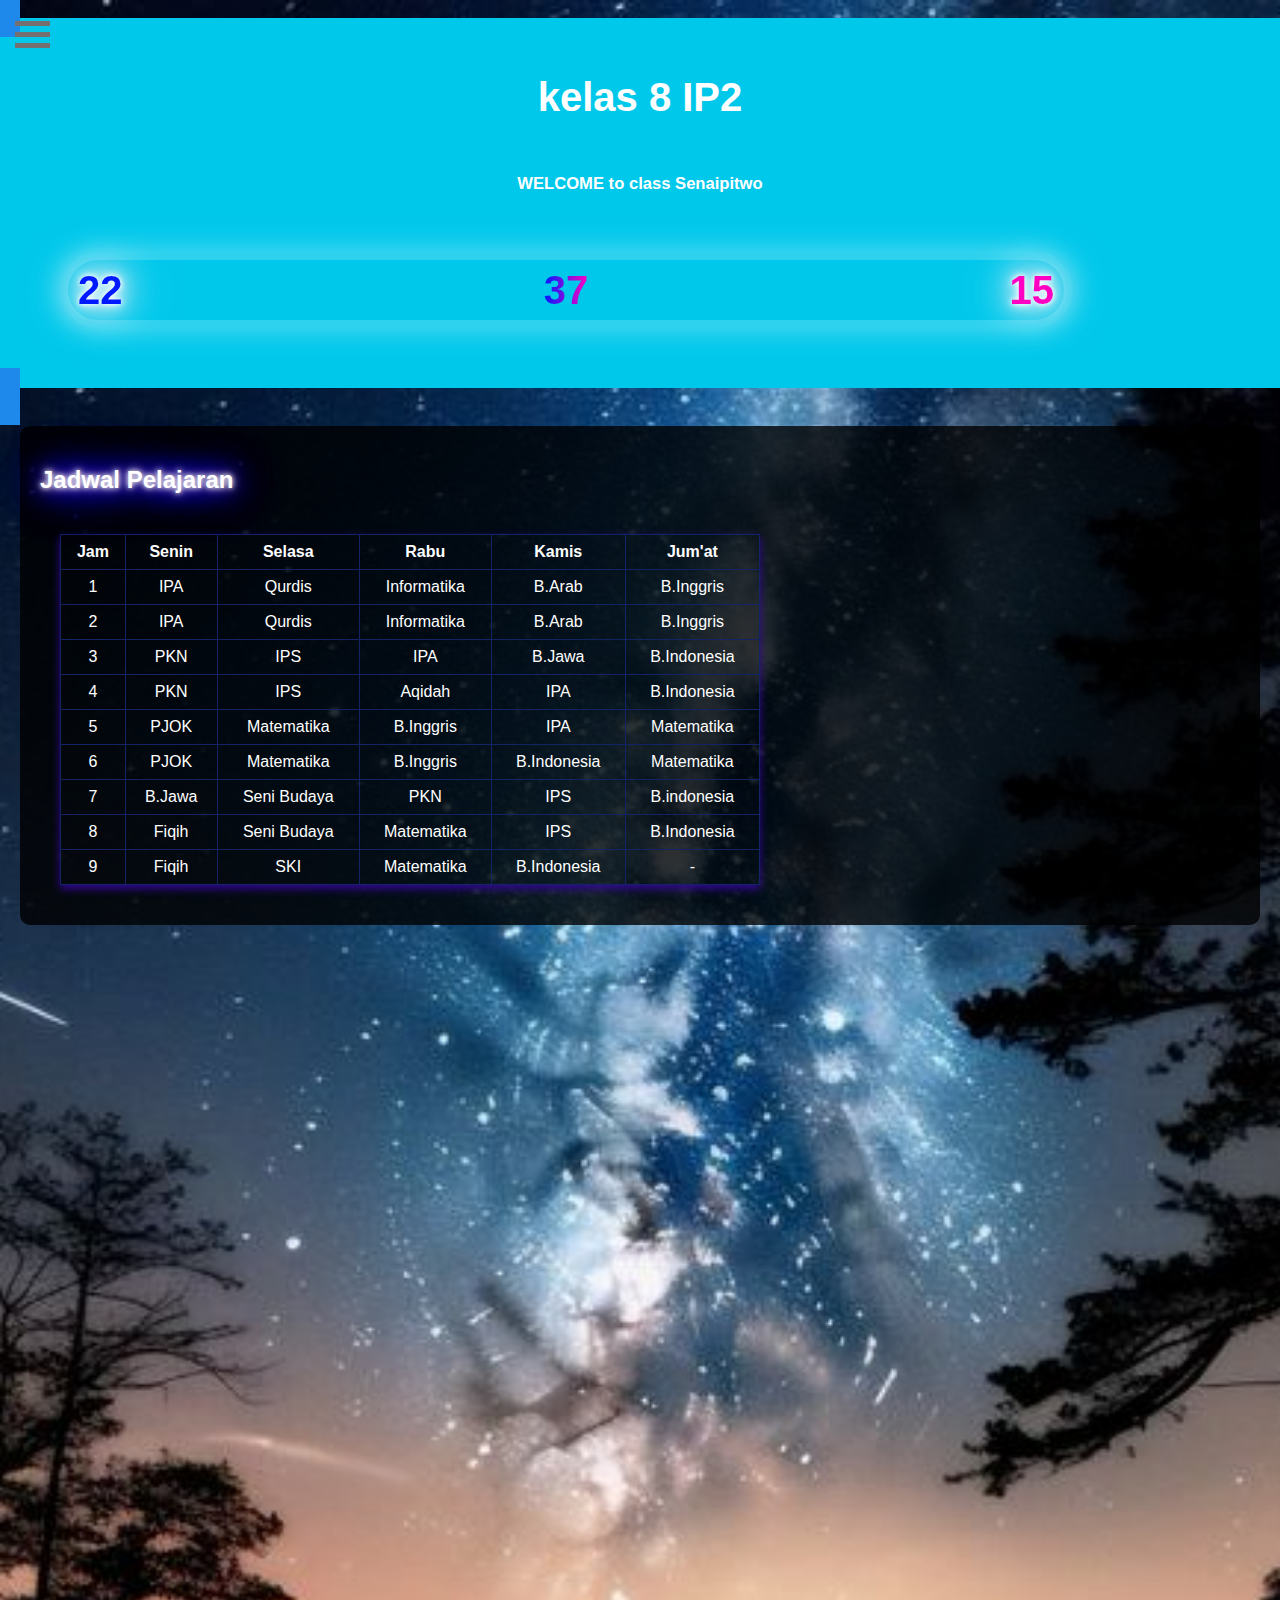
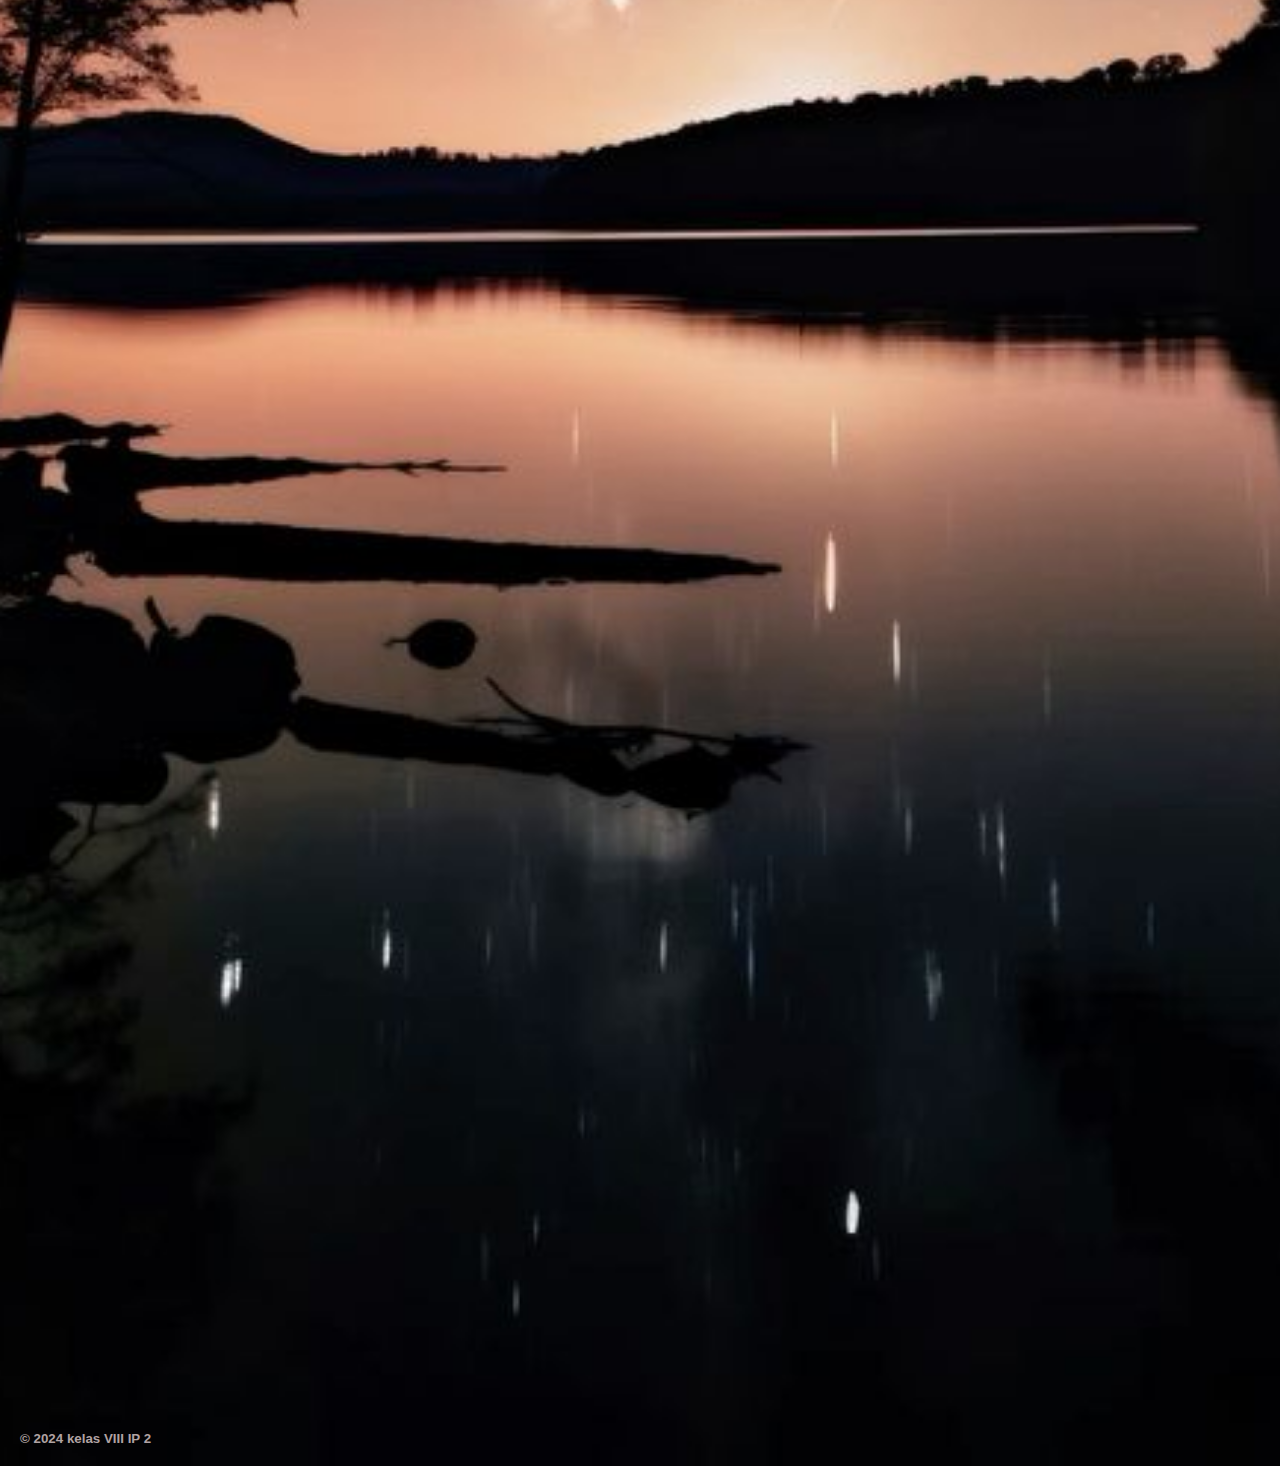
==== commit 7da9bc05: "Add files via upload" ====
--- a/index.html
+++ b/index.html
@@ -151,7 +151,7 @@
 
   <div class="animate-up">
   <section>
-    <div class="skoten animate-up">
+    <div class="setan animate-up">
     <div class="efek-text">
     <h2 id="Jadwal Piket">Jadwal Piket </h2>
     </div>
--- a/asset/styles/style.css
+++ b/asset/styles/style.css
@@ -513,7 +513,7 @@
 }
 
 .skoten {
-  padding: 1%;
+  padding: 100px;
 }
 
 .animate-up {
@@ -525,4 +525,12 @@
 .animate-up.active {
   opacity: 1;
   transform: translateY(0);
+}
+
+.setan {
+  height: 100vh;
+  display: inline;
+  justify-content: space-between;
+  align-items: center;
+    margin: 20px 0;
 }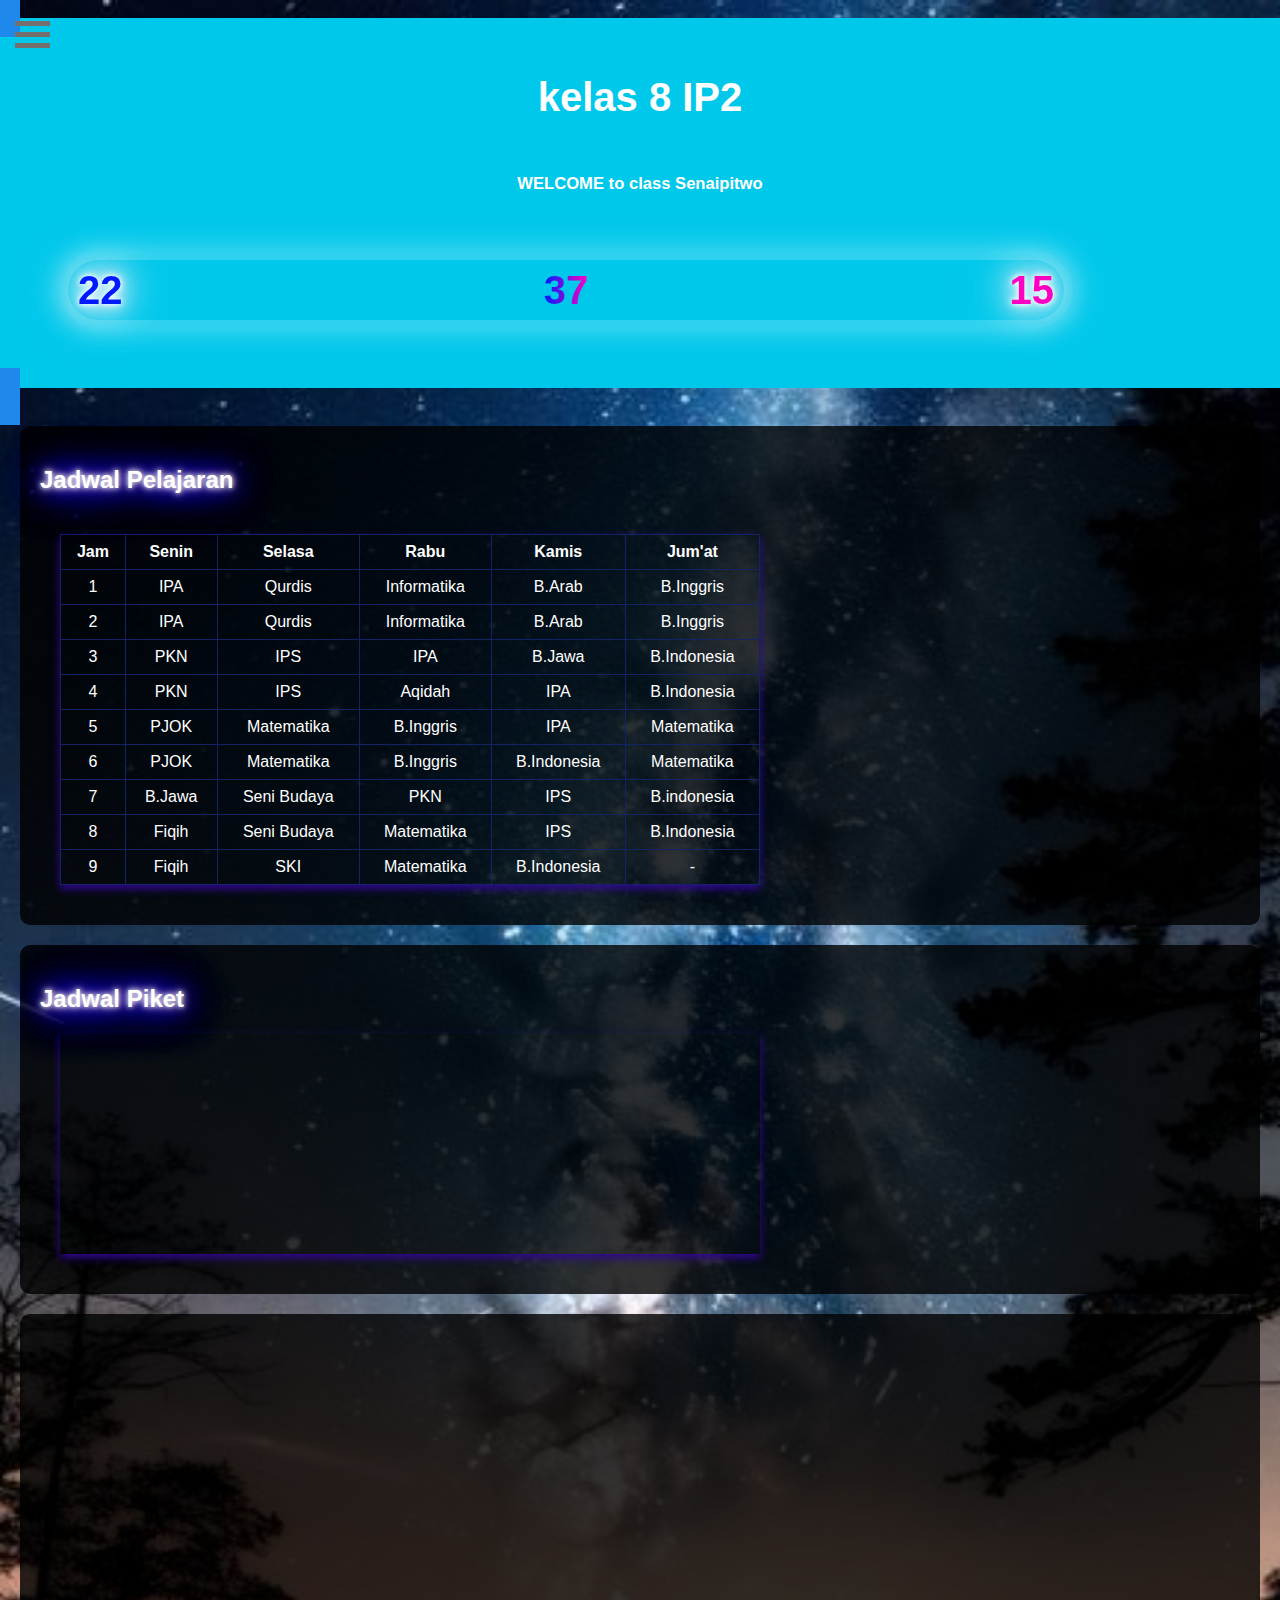
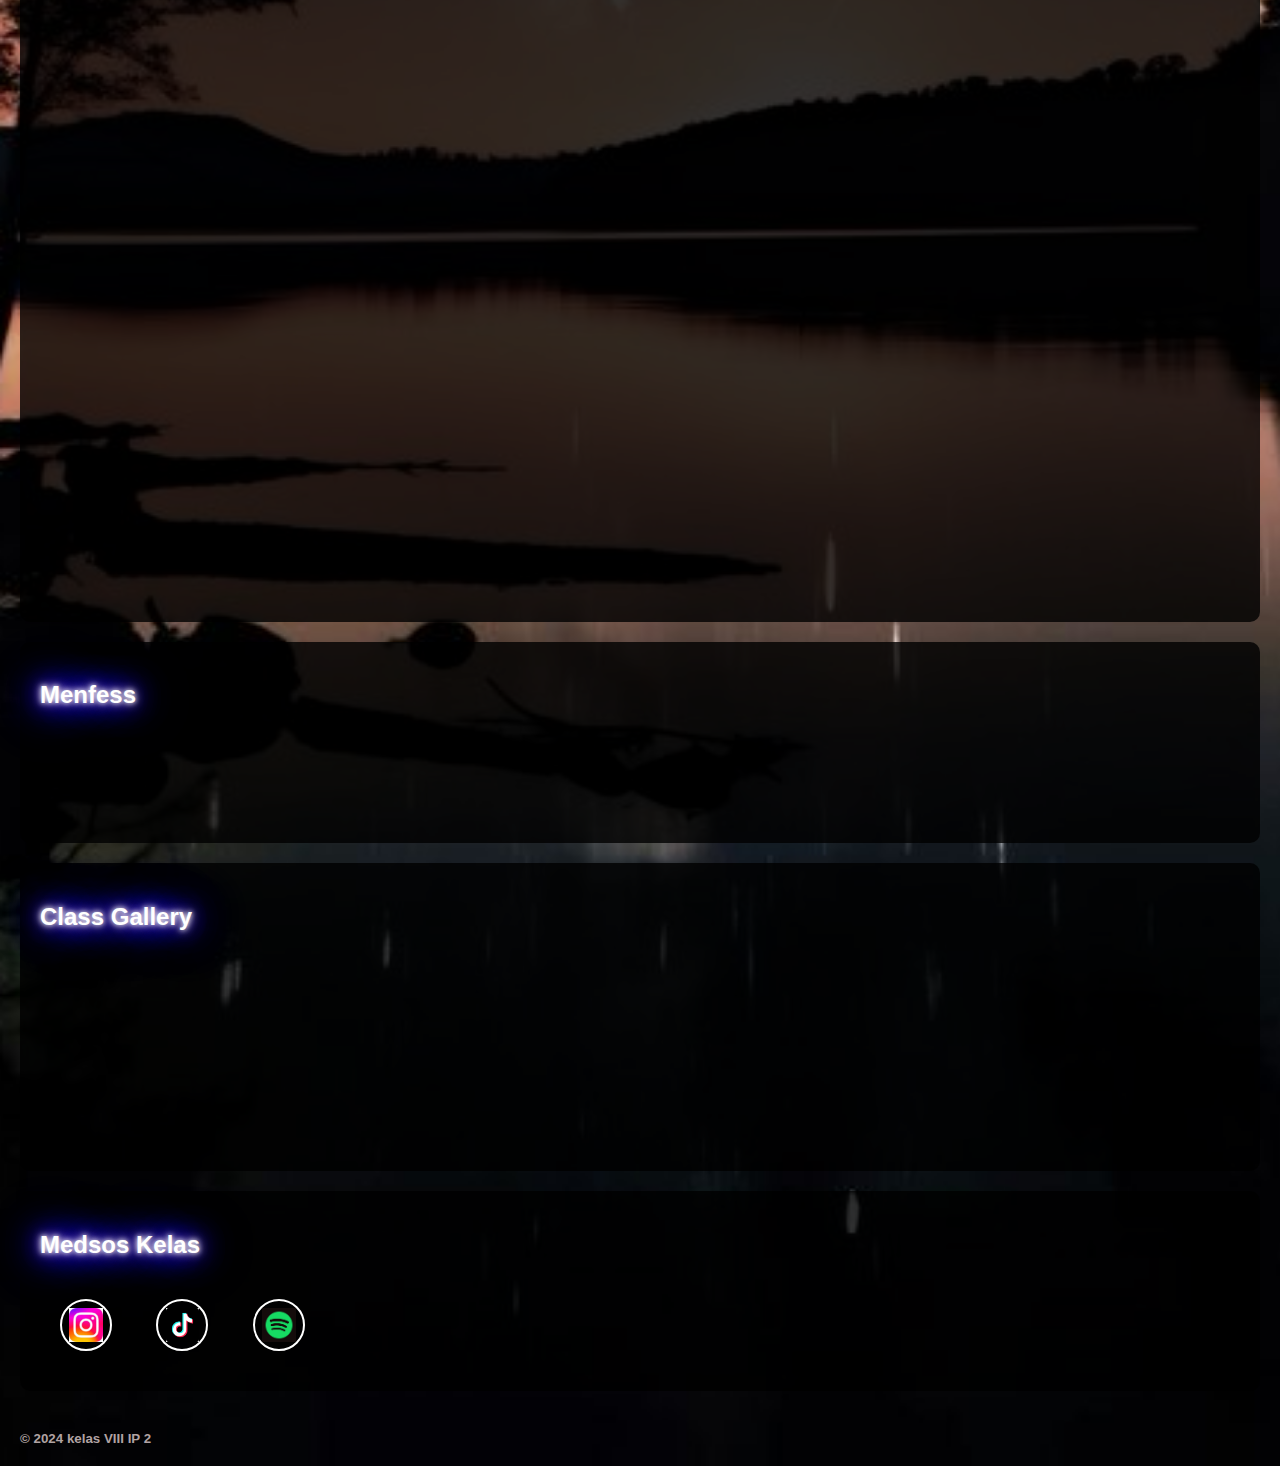
==== commit d9edbb45: "Add files via upload" ====
--- a/index.html
+++ b/index.html
@@ -149,13 +149,14 @@
  
   </section>
 
-  <div class="animate-up">
+
   <section>
-    <div class="setan animate-up">
+   <div class="lemper">
     <div class="efek-text">
     <h2 id="Jadwal Piket">Jadwal Piket </h2>
     </div>
     <div class="card">
+      <div class="bos">
     <!-- Tambahkan jadwal piket di sini --><table>
             <tr>
               <th>Hari</th>
@@ -190,7 +191,7 @@
  
 
   <section id="Struktur Kelas">
-    <div class="section animate-up">
+    <div class="bos">
     <div class="efek-text">
     <h2>Struktur Kelas</h2>
     </div>
@@ -266,12 +267,11 @@
 
 
   <section id="Menfes">
-    <div class="section animate-up">
     <div class="efek-text">
     <h2>Menfess</h2>
     </div>
     <!-- Tambahkan meme atau menfes di sini -->
-
+ <div class="bos">
   <div class="menfes-icons">
       <a href="https://ngl.link/webkelas8ip2" target="_blank">
         <img src="asset/halaman-profil-VII IP2-images/image/unnamed.png" >
@@ -281,11 +281,10 @@
   </section>
 
   <section id="Photo Kelas">
-    <div class="section animate-up">
     <div class="efek-text">
     <h2>Class Gallery</h2>
     </div>
-    
+    <div class="bos">
     <!-- Tambahkan foto bersama kelas di sini -->
     <div id="slideshow">
       <div id="slides">
@@ -324,7 +323,7 @@
           <img src="asset/halaman-profil-VII IP2-images/image/Spotify_App_Logo.svg.png" >
       </a>
   </div>
-    
+  
  </div>
 
   </section>
--- a/asset/styles/style.css
+++ b/asset/styles/style.css
@@ -512,25 +512,23 @@
 
 }
 
-.skoten {
-  padding: 100px;
-}
-
-.animate-up {
+.lemper {
+  display: inline;
+  justify-content: space-around;
+  align-items: center;
+}
+
+.bos {
+  
+  display: inline;
+  justify-content: space-between;
+  align-items: center;
+  margin: 0px auto;
   opacity: 0;
-            transform: translateY(50px);
-            transition: all 0.5s ease-out;
-}
-
-.animate-up.active {
+  transform: translateY(50px);
+  transition: opacity 1s ease-out, transform 1s ease-out;
+}
+.bos.show {
   opacity: 1;
   transform: translateY(0);
-}
-
-.setan {
-  height: 100vh;
-  display: inline;
-  justify-content: space-between;
-  align-items: center;
-    margin: 20px 0;
 }